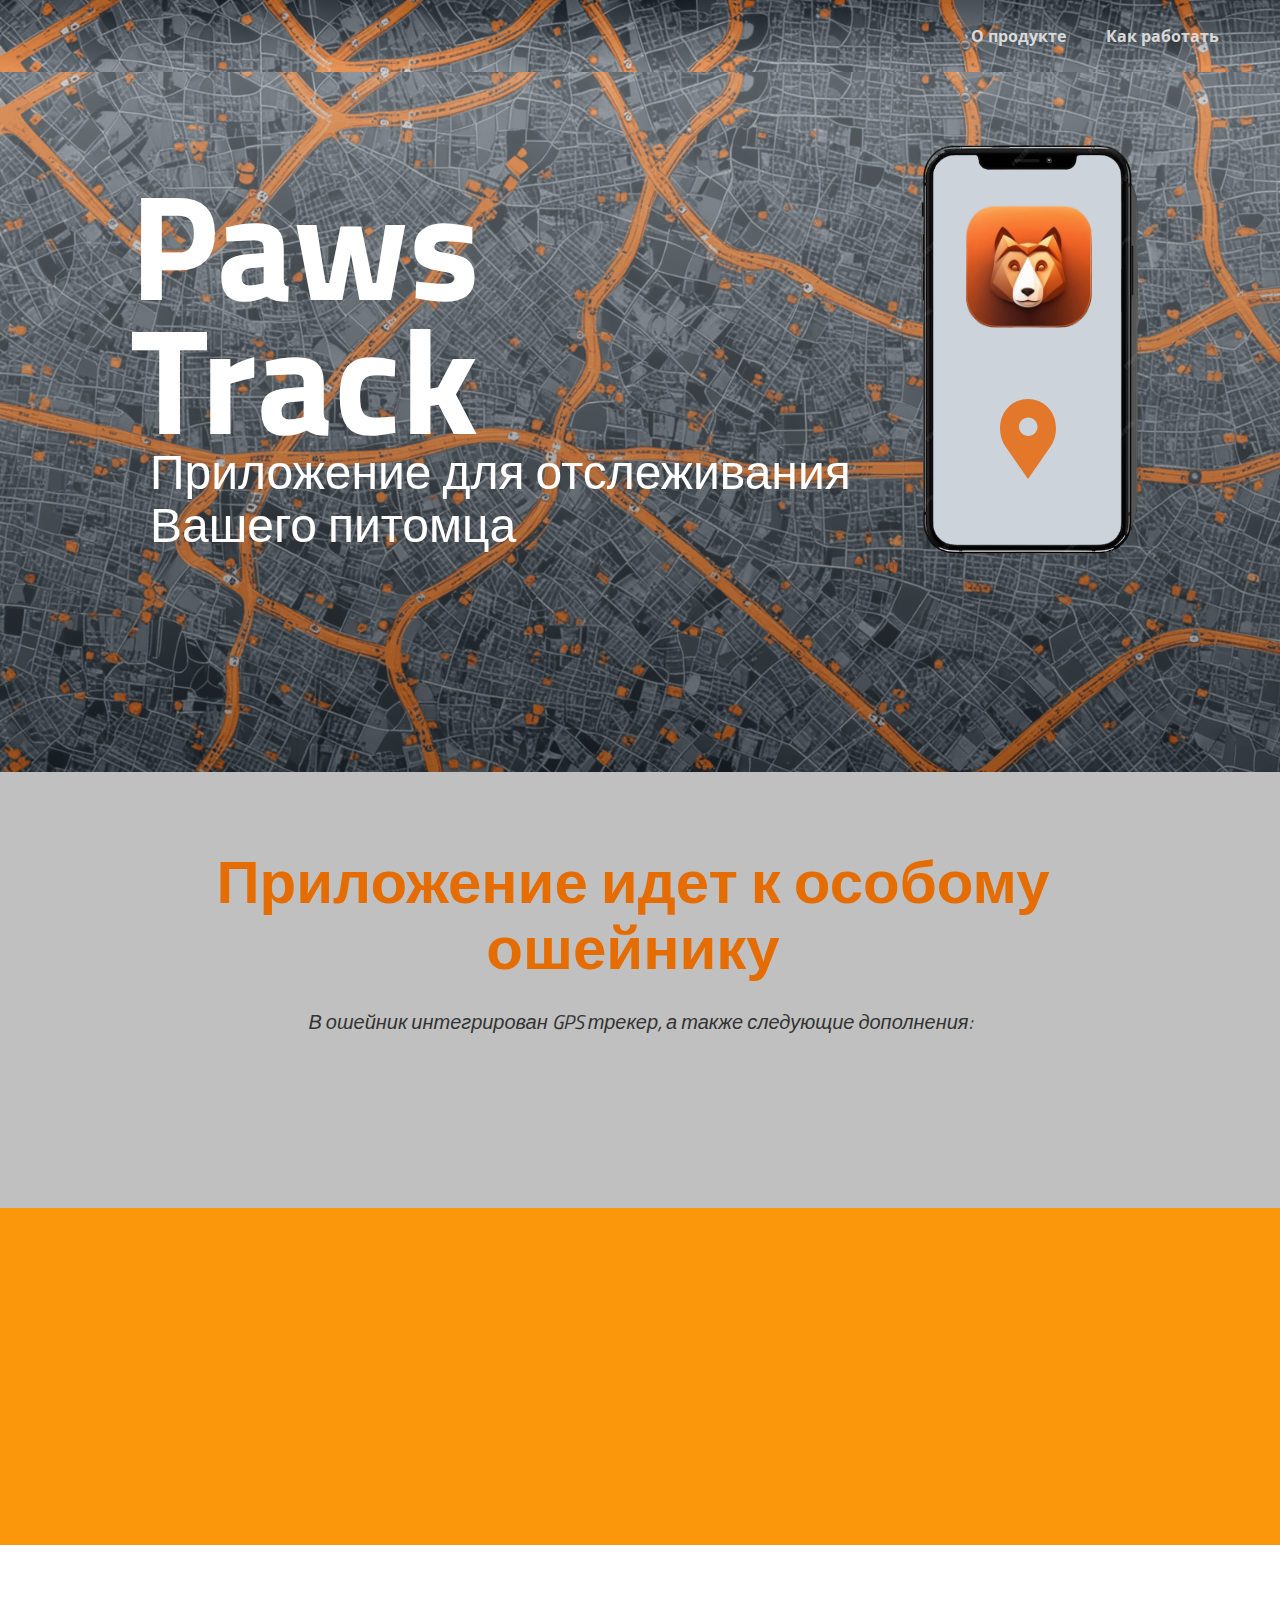
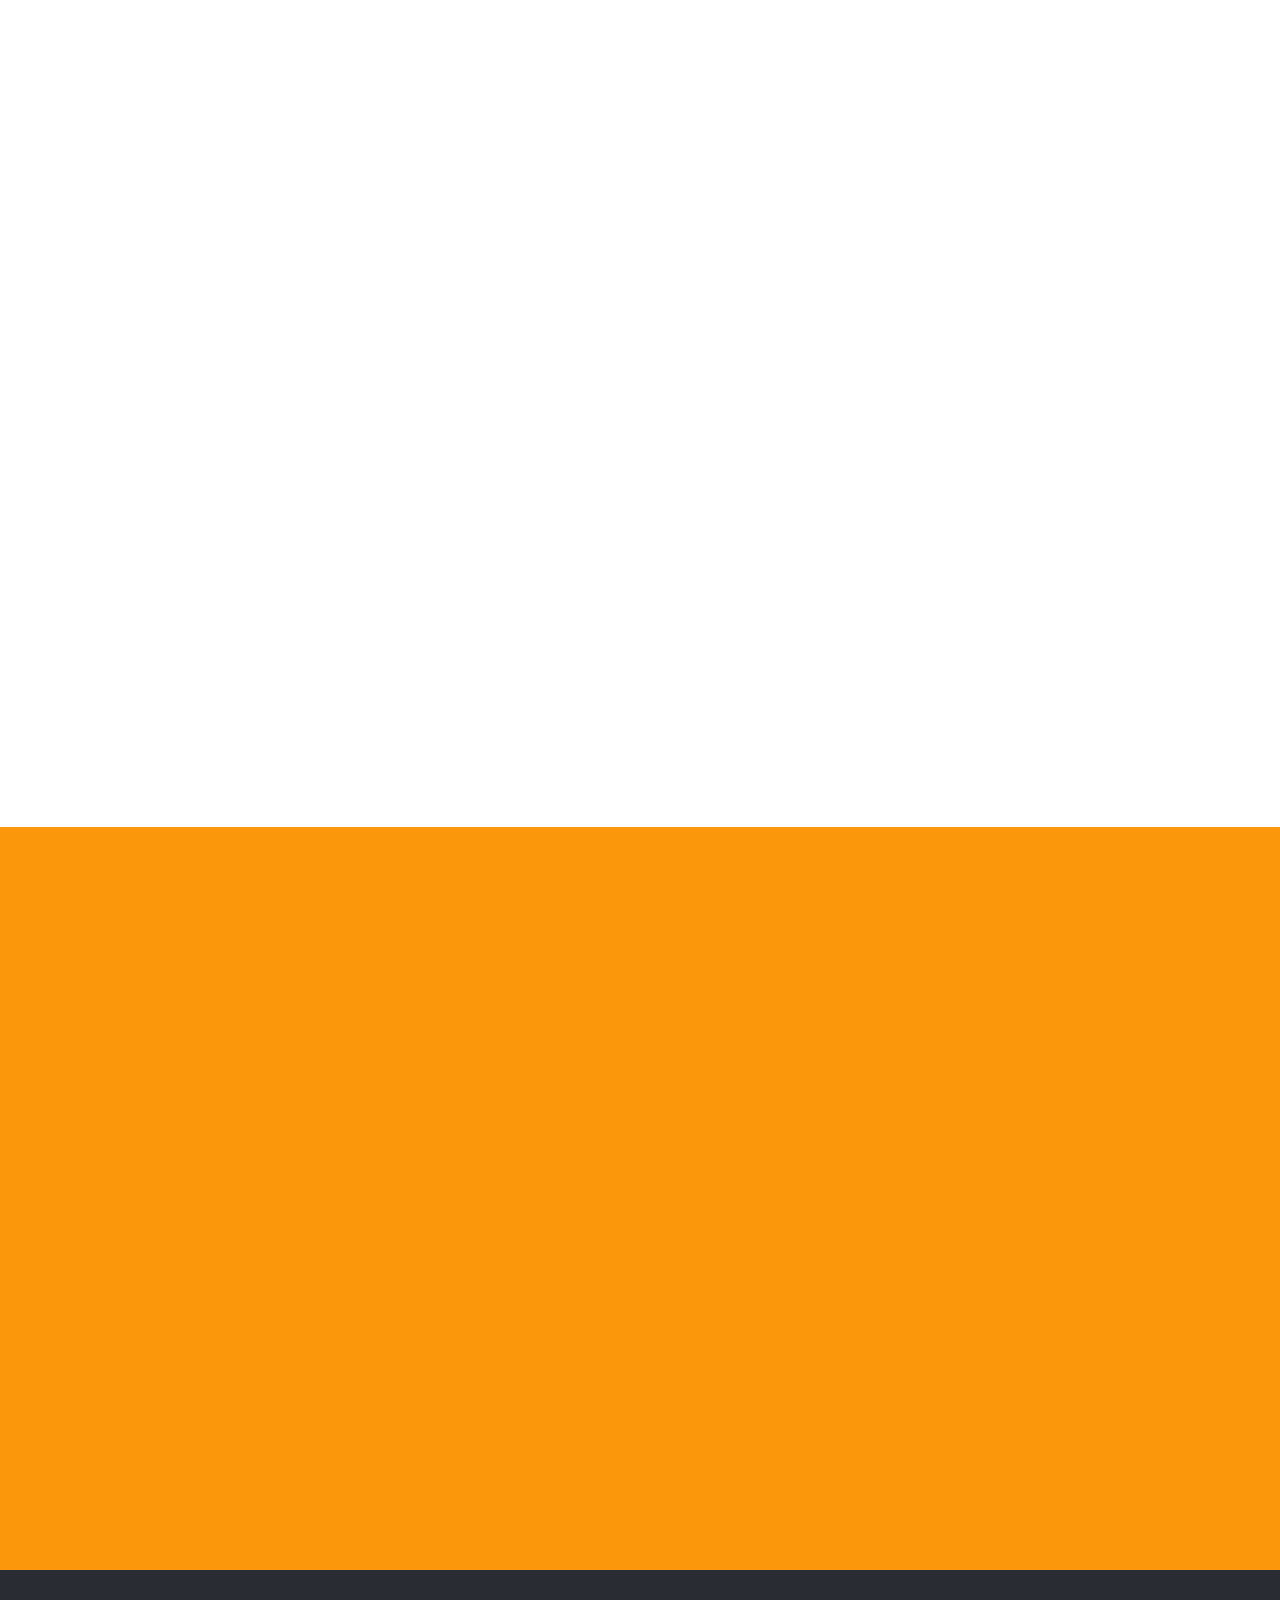
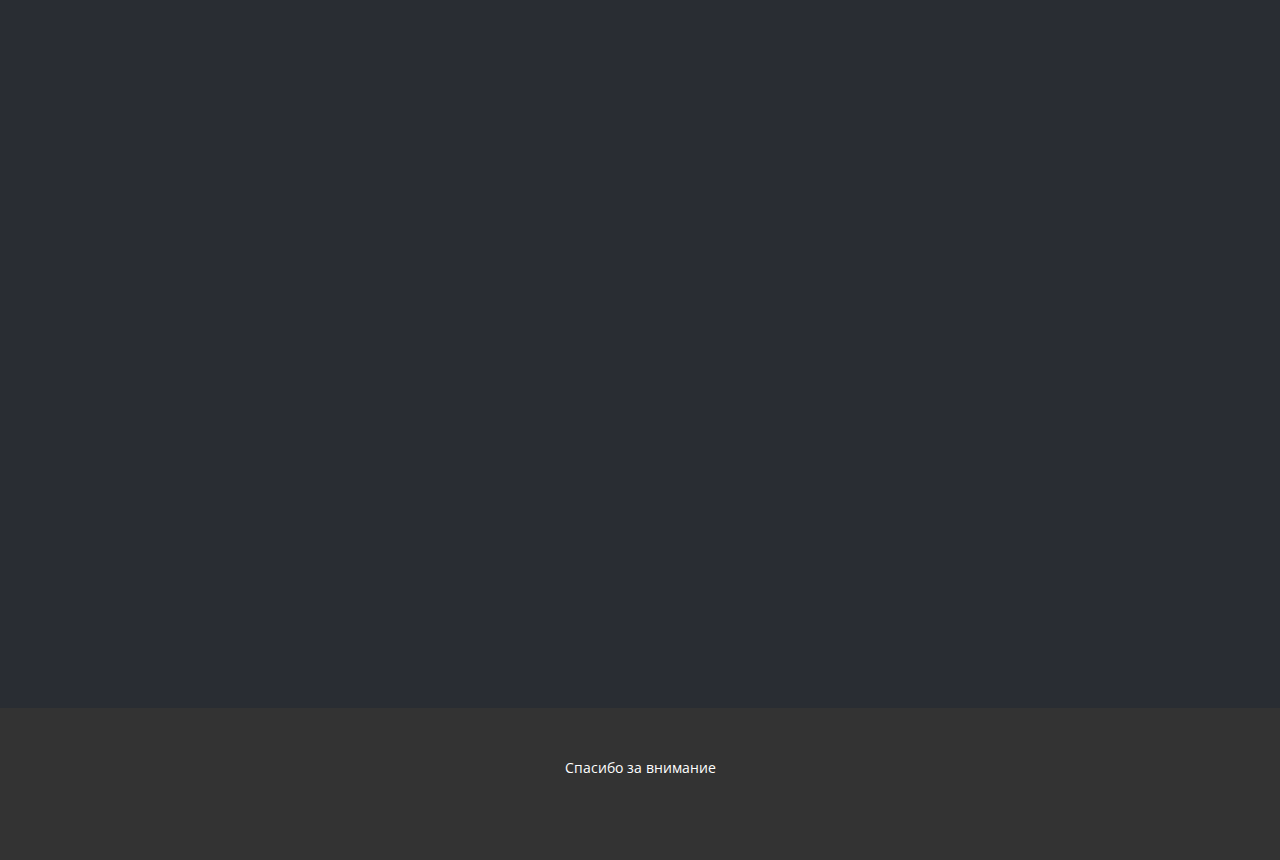
==== index.html @ 492f6e5f "Add files via upload" ====
<!DOCTYPE html>
<html style="font-size: 16px;" lang="ru"><head>
    <meta name="viewport" content="width=device-width, initial-scale=1.0">
    <meta charset="utf-8">
    <meta name="keywords" content="P​aws, Track, Приложение для отслеживания Вашего питомца, ​К приложению идет особый ошейник​, Наш ошейникподойдет&nbsp;если Вы">
    <meta name="description" content="">
    <title>О нас</title>
    <link rel="stylesheet" href="nicepage.css" media="screen">
<link rel="stylesheet" href="О-нас.css" media="screen">
    <script class="u-script" type="text/javascript" src="jquery-1.9.1.min.js" defer=""></script>
    <script class="u-script" type="text/javascript" src="nicepage.js" defer=""></script>
    <meta name="generator" content="Nicepage 6.8.8, nicepage.com">
    <link id="u-theme-google-font" rel="stylesheet" href="https://fonts.googleapis.com/css?family=Roboto:100,100i,300,300i,400,400i,500,500i,700,700i,900,900i|Open+Sans:300,300i,400,400i,500,500i,600,600i,700,700i,800,800i">
    <link id="u-page-google-font" rel="stylesheet" href="https://fonts.googleapis.com/css?family=Titillium+Web:200,200i,300,300i,400,400i,600,600i,700,700i,900|Montserrat:100,100i,200,200i,300,300i,400,400i,500,500i,600,600i,700,700i,800,800i,900,900i">
    
    
    
    
    
    
    
    <script type="application/ld+json">{
		"@context": "http://schema.org",
		"@type": "Organization",
		"name": ""
}</script>
    <meta name="theme-color" content="#478ac9">
    <meta property="og:title" content="О нас">
    <meta property="og:type" content="website">
  <meta data-intl-tel-input-cdn-path="intlTelInput/"></head>
  <body data-home-page="https://website6237661.nicepage.io/О-нас.html?version=ee44446f-0ba3-8ee1-e7fe-0ee780667600" data-home-page-title="О нас" data-path-to-root="./" data-include-products="false" class="u-body u-xl-mode" data-lang="ru"><header class="u-clearfix u-header u-image u-shading u-header" id="sec-a9b2" data-image-width="1536" data-image-height="1536"><div class="u-clearfix u-sheet u-sheet-1">
        <nav class="u-menu u-menu-one-level u-offcanvas u-menu-1">
          <div class="menu-collapse" style="font-size: 1rem; letter-spacing: 0px; font-weight: 700;">
            <a class="u-button-style u-custom-border u-custom-border-color u-custom-borders u-custom-left-right-menu-spacing u-custom-text-active-color u-custom-text-color u-custom-text-hover-color u-custom-top-bottom-menu-spacing u-nav-link" href="#">
              <svg class="u-svg-link" viewBox="0 0 24 24"><use xlink:href="#svg-5002"></use></svg>
              <svg class="u-svg-content" version="1.1" id="svg-5002" viewBox="0 0 16 16" x="0px" y="0px" xmlns:xlink="http://www.w3.org/1999/xlink" xmlns="http://www.w3.org/2000/svg"><g><rect y="1" width="16" height="2"></rect><rect y="7" width="16" height="2"></rect><rect y="13" width="16" height="2"></rect>
</g></svg>
            </a>
          </div>
          <div class="u-custom-menu u-nav-container">
            <ul class="u-nav u-spacing-20 u-unstyled u-nav-1"><li class="u-nav-item"><a class="u-button-style u-nav-link u-text-active-white u-text-grey-15 u-text-hover-white" href="О-нас.html#carousel_4165" style="padding: 10px;">О продукте</a>
</li><li class="u-nav-item"><a class="u-button-style u-nav-link u-text-active-white u-text-grey-15 u-text-hover-white" href="О-нас.html#carousel_cb52" style="padding: 10px;">Как работать</a>
</li></ul>
          </div>
          <div class="u-custom-menu u-nav-container-collapse">
            <div class="u-black u-container-style u-inner-container-layout u-opacity u-opacity-95 u-sidenav">
              <div class="u-inner-container-layout u-sidenav-overflow">
                <div class="u-menu-close"></div>
                <ul class="u-align-center u-nav u-popupmenu-items u-unstyled u-nav-2"><li class="u-nav-item"><a class="u-button-style u-nav-link" href="О-нас.html#carousel_4165">О продукте</a>
</li><li class="u-nav-item"><a class="u-button-style u-nav-link" href="О-нас.html#carousel_cb52">Как работать</a>
</li></ul>
              </div>
            </div>
            <div class="u-black u-menu-overlay u-opacity u-opacity-70"></div>
          </div>
        </nav>
      </div></header>
    <section class="u-clearfix u-image u-lightbox u-shading u-section-1" id="sec-0188" data-image-width="1536" data-image-height="1536">
      <div class="u-container-style u-group u-shape-rectangle u-group-1">
        <div class="u-container-layout u-container-layout-1">
          <div class="u-palette-5-light-1 u-radius u-shape u-shape-round u-shape-1"></div>
          <img class="custom-expanded u-image u-image-contain u-image-default u-preserve-proportions u-image-1" src="images/6e72c54b-no-bg-HDcarve.photos.png" alt="" data-image-width="740" data-image-height="740">
          <img class="u-image u-image-contain u-image-default u-preserve-proportions u-image-2" src="images/830143ab-no-bg-HDcarve.photos.png" alt="" data-image-width="1024" data-image-height="1024"><span class="u-icon u-icon-rectangle u-opacity u-opacity-90 u-text-custom-color-2 u-icon-1" data-animation-name="customAnimationIn" data-animation-duration="1000"><svg class="u-svg-link" preserveAspectRatio="xMidYMin slice" viewBox="0 0 52 52" style=""><use xlink:href="#svg-e6ce"></use></svg><svg class="u-svg-content" viewBox="0 0 52 52" x="0px" y="0px" id="svg-e6ce" style="enable-background:new 0 0 52 52;"><path style="fill:currentColor;" d="M38.853,5.324L38.853,5.324c-7.098-7.098-18.607-7.098-25.706,0h0
	C6.751,11.72,6.031,23.763,11.459,31L26,52l14.541-21C45.969,23.763,45.249,11.72,38.853,5.324z M26.177,24c-3.314,0-6-2.686-6-6
	s2.686-6,6-6s6,2.686,6,6S29.491,24,26.177,24z"></path></svg></span>
        </div>
      </div>
      <h1 class="u-custom-font u-font-titillium-web u-text u-text-white u-text-1" data-animation-name="customAnimationIn" data-animation-duration="1000">P​aws</h1>
      <h1 class="u-custom-font u-font-titillium-web u-text u-text-white u-text-2" data-animation-name="customAnimationIn" data-animation-duration="1000">Track</h1>
      <h2 class="u-custom-font u-font-titillium-web u-text u-text-default u-text-white u-text-3" data-animation-name="customAnimationIn" data-animation-duration="1000">Приложение для отслеживания&nbsp;<br>Вашего питомца
      </h2>
    </section>
    <section class="u-align-center u-clearfix u-container-align-center u-custom-color-3 u-valign-top u-section-2" id="carousel_4165">
      <div class="u-container-style u-expanded-width u-grey-25 u-group u-shape-rectangle u-group-1">
        <div class="u-container-layout u-container-layout-1">
          <h2 class="u-align-center u-custom-font u-font-titillium-web u-text u-text-custom-color-5 u-text-1"> Приложение идет к особому ошейнику </h2>
          <p class="u-align-center u-custom-font u-font-titillium-web u-text u-text-grey-80 u-text-2">В ошейник интегрирован GPS трекер, а также следующие дополнения:</p>
          <div class="u-align-center u-expanded-width u-list u-list-1">
            <div class="u-repeater u-repeater-1">
              <div class="u-container-style u-hover-feature u-list-item u-radius-25 u-repeater-item u-shape-round u-video-cover u-white u-list-item-1" data-animation-name="customAnimationIn" data-animation-duration="1000">
                <div class="u-container-layout u-similar-container u-container-layout-2">
                  <lt-highlighter style="display: none; z-index: 1 !important;">
                    <lt-div spellcheck="false" class="lt-highlighter__wrapper" style="width: 300px; height: 86px; transform: none !important; transform-origin: 150px 43.2px !important; zoom: 1 !important; margin-top: -90px; margin-left: 0px;">
                      <lt-div class="lt-highlighter__scroll-element" style="top: 0px; left: 0px; width: 300px; height: 86px;"></lt-div>
                    </lt-div>
                  </lt-highlighter>
                  <div class="u-container-style u-custom-color-3 u-group u-preserve-proportions u-shape-circle u-group-2">
                    <div class="u-container-layout u-container-layout-3"></div>
                  </div><span class="u-border-2 u-border-palette-1-base u-file-icon u-icon u-icon-circle u-icon-1"><img src="images/5.png" alt=""></span>
                  <h4 class="u-align-center u-text u-text-custom-color-5 u-text-default u-text-3"> Световой индикатор</h4>
                  <p class="u-align-center u-text u-text-4">
                    <br>Позволит понять, что питомец потерялся
                  </p>
                </div>
              </div>
              <div class="u-align-center u-container-style u-hover-feature u-list-item u-radius-25 u-repeater-item u-shape-round u-video-cover u-white u-list-item-2" data-animation-name="customAnimationIn" data-animation-duration="1000">
                <div class="u-container-layout u-similar-container u-container-layout-4">
                  <div class="u-container-style u-custom-color-3 u-group u-preserve-proportions u-shape-circle u-group-3">
                    <div class="u-container-layout u-container-layout-5"></div>
                  </div><span class="u-border-2 u-border-palette-1-base u-file-icon u-icon u-icon-circle u-icon-2"><img src="images/5.png" alt=""></span>
                  <h4 class="u-align-center u-text u-text-custom-color-5 u-text-default u-text-5"> Светоотражающий материал</h4>
                  <p class="u-align-center u-text u-text-black u-text-6">Обезопасит питомца на дорогах</p>
                </div>
              </div>
              <div class="u-align-center u-container-style u-hover-feature u-list-item u-radius-25 u-repeater-item u-shape-round u-video-cover u-white u-list-item-3" data-animation-name="customAnimationIn" data-animation-duration="1000">
                <div class="u-container-layout u-similar-container u-container-layout-6">
                  <lt-highlighter style="display: none; z-index: 1 !important;">
                    <lt-div spellcheck="false" class="lt-highlighter__wrapper" style="width: 85px; height: 24px; transform: none !important; transform-origin: 42.3063px 12px !important; zoom: 1 !important; margin-top: 23px; margin-left: 108px;">
                      <lt-div class="lt-highlighter__scroll-element" style="top: 0px; left: 0px; width: 85px; height: 24px;"></lt-div>
                    </lt-div>
                  </lt-highlighter>
                  <div class="u-container-style u-custom-color-3 u-group u-preserve-proportions u-shape-circle u-group-4" data-href="#">
                    <div class="u-container-layout u-container-layout-7"></div>
                  </div><span class="u-border-2 u-border-palette-1-base u-file-icon u-icon u-icon-circle u-icon-3"><img src="images/5.png" alt=""></span>
                  <h4 class="u-align-center u-text u-text-custom-color-5 u-text-default u-text-7">QR код</h4>
                  <p class="u-align-center u-text u-text-8">
                    <br>С помощью которого Вы сможете связаться с хозяином питомца
                  </p>
                </div>
              </div>
            </div>
          </div>
        </div>
      </div>
      
      
      
    </section>
    <section class="u-align-center u-clearfix u-section-3" id="carousel_8c07">
      <div class="u-clearfix u-sheet u-sheet-1">
        <div class="u-expanded-width-md u-expanded-width-sm u-expanded-width-xs u-list u-list-1">
          <div class="u-repeater u-repeater-1">
            <div class="u-align-left u-container-style u-list-item u-repeater-item u-shape-rectangle u-list-item-1" data-animation-name="customAnimationIn" data-animation-duration="1250" data-animation-delay="1000">
              <div class="u-container-layout u-similar-container u-valign-bottom u-container-layout-1">
                <h3 class="u-custom-font u-font-montserrat u-text u-text-default u-text-palette-1-base u-text-1" data-animation-name="customAnimationIn" data-animation-duration="1500" data-animation-delay="500"> Владелец кошек</h3>
                <div class="u-container-style u-custom-color-3 u-group u-preserve-proportions u-radius u-shape-round u-group-1">
                  <div class="u-container-layout u-valign-middle u-container-layout-2">
                    <img class="u-image u-image-contain u-image-default u-preserve-proportions u-image-1" src="images/1fbe2e07-no-bg-previewcarve.photos.png" alt="" data-image-width="400" data-image-height="400">
                  </div>
                </div>
                <p class="u-text u-text-2" data-animation-name="customAnimationIn" data-animation-duration="1750" data-animation-delay="500" data-animation-direction="Left">Ошейник будет изготовлен из более мягких и эластичных материалов, чтобы Ваш любимец чувствовал себя комфортно </p>
              </div>
            </div>
            <div class="u-align-left u-container-style u-list-item u-repeater-item u-shape-rectangle u-list-item-2" data-animation-name="customAnimationIn" data-animation-duration="1250" data-animation-delay="0">
              <div class="u-container-layout u-similar-container u-valign-bottom u-container-layout-3">
                <h3 class="u-custom-font u-font-montserrat u-text u-text-default u-text-palette-1-base u-text-3" data-animation-name="customAnimationIn" data-animation-duration="1500" data-animation-delay="500"> Владелец собак</h3>
                <div class="u-container-style u-custom-color-3 u-group u-preserve-proportions u-radius u-shape-round u-group-2">
                  <div class="u-container-layout u-valign-middle u-container-layout-4">
                    <img class="u-image u-image-contain u-image-default u-preserve-proportions u-image-2" src="images/d11303f4-no-bg-previewcarve.photos.png" alt="" data-image-width="400" data-image-height="400">
                  </div>
                </div>
                <p class="u-text u-text-4" data-animation-name="customAnimationIn" data-animation-duration="1750" data-animation-delay="500" data-animation-direction="Left">Для собак мы будем использовать прочные и износостойкие материалы </p>
              </div>
            </div>
            <div class="u-align-left u-container-style u-list-item u-repeater-item u-shape-rectangle u-list-item-3" data-animation-name="customAnimationIn" data-animation-duration="1250">
              <div class="u-container-layout u-similar-container u-valign-bottom u-container-layout-5">
                <h3 class="u-custom-font u-font-montserrat u-text u-text-default u-text-palette-1-base u-text-5" data-animation-name="customAnimationIn" data-animation-duration="1500" data-animation-delay="500">Просто беспокоитесь о своем питомце</h3>
                <div class="u-container-style u-custom-color-3 u-group u-preserve-proportions u-radius u-shape-round u-group-3">
                  <div class="u-container-layout u-valign-middle u-container-layout-6">
                    <img class="u-image u-image-contain u-image-default u-preserve-proportions u-image-3" src="images/0d3eafdf-no-bg-previewcarve.photos.png" alt="" data-image-width="400" data-image-height="400">
                  </div>
                </div>
                <p class="u-text u-text-6" data-animation-name="customAnimationIn" data-animation-duration="1750" data-animation-direction="Left" data-animation-delay="500">Мы планируем также изготовить ошейники для других видов животных, подобрав к каждому подходящие материалы<br>
                </p>
              </div>
            </div>
          </div>
        </div>
        <h2 class="u-align-left u-custom-font u-font-montserrat u-text u-text-default u-text-palette-5-dark-1 u-text-7" data-animation-name="customAnimationIn" data-animation-duration="1000">Наш ошейник<br>подойдет&nbsp;<br>если Вы
        </h2>
      </div>
    </section>
    <section class="u-clearfix u-custom-color-3 u-section-4" id="carousel_9309">
      <div class="u-clearfix u-sheet u-sheet-1">
        <div class="data-layout-selected u-clearfix u-expanded-width u-layout-wrap u-layout-wrap-1">
          <div class="u-layout">
            <div class="u-layout-row">
              <div class="u-container-style u-layout-cell u-size-26 u-layout-cell-1" data-animation-name="customAnimationIn" data-animation-duration="1000">
                <div class="u-container-layout u-container-layout-1">
                  <h3 class="u-custom-font u-font-montserrat u-text u-text-default u-text-1">Мы опросили 10000 владельцев домашних животных, чтобы выяснить, насколько актуален наш продукт</h3>
                </div>
              </div>
              <div class="u-container-style u-layout-cell u-size-34 u-layout-cell-2">
                <div class="u-container-layout u-container-layout-2">
                  <div class="u-expanded-width u-list u-list-1">
                    <div class="u-repeater u-repeater-1">
                      <div class="u-align-center u-container-style u-grey-75 u-list-item u-repeater-item u-list-item-1" data-animation-name="customAnimationIn" data-animation-duration="1000">
                        <div class="u-container-layout u-similar-container u-container-layout-3">
                          <h3 class="u-custom-font u-font-montserrat u-text u-text-custom-color-5 u-text-2" data-animation-name="counter" data-animation-event="scroll" data-animation-duration="3000">10k</h3>
                          <lt-highlighter style="display: none; z-index: 1 !important;">
                            <lt-div spellcheck="false" class="lt-highlighter__wrapper" style="width: 268px; height: 22px; transform: none !important; transform-origin: 134px 10.8px !important; zoom: 1 !important; margin-top: 19px;">
                              <lt-div class="lt-highlighter__scroll-element" style="top: 0px; left: 0px; width: 268px; height: 22px;"></lt-div>
                            </lt-div>
                          </lt-highlighter>
                          <h6 class="u-custom-font u-font-montserrat u-text u-text-3">Опрошенных </h6>
                        </div>
                      </div>
                      <div class="u-align-center u-container-style u-grey-75 u-list-item u-repeater-item u-list-item-2" data-animation-name="customAnimationIn" data-animation-duration="1000">
                        <div class="u-container-layout u-similar-container u-container-layout-4">
                          <lt-highlighter style="display: none; z-index: 1 !important;">
                            <lt-div spellcheck="false" class="lt-highlighter__wrapper" style="width: 268px; height: 86px; transform: none !important; transform-origin: 134px 43.2px !important; zoom: 1 !important; margin-top: 18px; margin-left: 10px;">
                              <lt-div class="lt-highlighter__scroll-element" style="top: 0px; left: 0px; width: 268px; height: 87px;"></lt-div>
                            </lt-div>
                          </lt-highlighter>
                          <h3 class="u-custom-font u-font-montserrat u-text u-text-custom-color-5 u-text-4" data-animation-name="counter" data-animation-event="scroll" data-animation-duration="3000">60%</h3>
                          <h6 class="u-custom-font u-font-montserrat u-text u-text-5">Терявших питомцев</h6>
                        </div>
                      </div>
                      <div class="u-align-center u-container-style u-grey-75 u-list-item u-repeater-item u-list-item-3" data-animation-name="customAnimationIn" data-animation-duration="1000">
                        <div class="u-container-layout u-similar-container u-container-layout-5">
                          <h3 class="u-custom-font u-font-montserrat u-text u-text-custom-color-5 u-text-6" data-animation-name="counter" data-animation-event="scroll" data-animation-duration="3000">9k</h3>
                          <lt-highlighter style="display: none; z-index: 1 !important;">
                            <lt-div spellcheck="false" class="lt-highlighter__wrapper" style="width: 268px; height: 22px; transform: none !important; transform-origin: 134px 10.8px !important; zoom: 1 !important; margin-top: 19px;">
                              <lt-div class="lt-highlighter__scroll-element" style="top: 0px; left: 0px; width: 268px; height: 22px;">
                                <canvas class="lt-highlighter__canvas" width="117" height="22" style="display: none; top: 0px; left: 130px;"></canvas>
                              </lt-div>
                            </lt-div>
                          </lt-highlighter>
                          <h6 class="u-custom-font u-font-montserrat u-text u-text-7">Владельцев питомцев</h6>
                        </div>
                      </div>
                      <div class="u-align-center u-container-style u-grey-75 u-list-item u-repeater-item u-list-item-4" data-animation-name="customAnimationIn" data-animation-duration="1000">
                        <div class="u-container-layout u-similar-container u-container-layout-6">
                          <h3 class="u-custom-font u-font-montserrat u-text u-text-custom-color-5 u-text-8" data-animation-name="counter" data-animation-event="scroll" data-animation-duration="3000"> 100%</h3>
                          <lt-highlighter style="display: none; z-index: 1 !important;">
                            <lt-div spellcheck="false" class="lt-highlighter__wrapper" style="width: 268px; height: 43px; transform: none !important; transform-origin: 134px 21.6px !important; zoom: 1 !important; margin-top: 19px;">
                              <lt-div class="lt-highlighter__scroll-element" style="top: 0px; left: 0px; width: 268px; height: 43px;"></lt-div>
                            </lt-div>
                          </lt-highlighter>
                          <h6 class="u-custom-font u-font-montserrat u-text u-text-9">Желающих приобрести продукт </h6>
                        </div>
                      </div>
                    </div>
                  </div>
                </div>
              </div>
            </div>
          </div>
        </div>
      </div>
    </section>
    <section class="u-clearfix u-container-align-center u-palette-5-dark-3 u-section-5" id="carousel_cb52">
      <div class="u-clearfix u-sheet u-valign-middle u-sheet-1">
        <div class="data-layout-selected u-clearfix u-expanded-width u-layout-wrap u-layout-wrap-1">
          <div class="u-layout">
            <div class="u-layout-row">
              <div class="u-container-style u-layout-cell u-right-cell u-size-34-lg u-size-34-xl u-size-60-md u-size-60-sm u-size-60-xs u-layout-cell-1" data-animation-name="customAnimationIn" data-animation-duration="1500" data-animation-delay="500">
                <div class="u-container-layout u-valign-middle-lg u-valign-middle-md u-valign-middle-sm u-valign-middle-xs u-container-layout-1">
                  <div class="u-shape u-shape-svg u-text-palette-5-dark-2 u-shape-1" data-animation-name="customAnimationIn" data-animation-duration="1500" data-animation-delay="500">
                    <svg class="u-svg-link" preserveAspectRatio="none" viewBox="0 0 160 160" style=""><use xlink:href="#svg-6487"></use></svg>
                    <svg class="u-svg-content" viewBox="0 0 160 160" x="0px" y="0px" id="svg-6487" style="enable-background:new 0 0 160 160;"><path d="M80,30c27.6,0,50,22.4,50,50s-22.4,50-50,50s-50-22.4-50-50S52.4,30,80,30 M80,0C35.8,0,0,35.8,0,80s35.8,80,80,80
	s80-35.8,80-80S124.2,0,80,0L80,0z"></path></svg>
                  </div>
                  <div class="u-hover-feature u-image u-image-circle u-image-1" data-image-width="1024" data-image-height="1024" data-animation-name="customAnimationIn" data-animation-duration="1500" data-animation-delay="250"></div>
                  <div class="u-palette-3-base u-preserve-proportions u-shape u-shape-circle u-shape-2" data-animation-name="customAnimationIn" data-animation-duration="1500" data-animation-delay="500"></div>
                </div>
              </div>
              <div class="u-container-style u-layout-cell u-left-cell u-radius-32 u-shape-round u-size-26-lg u-size-26-xl u-size-60-md u-size-60-sm u-size-60-xs u-white u-layout-cell-2" data-animation-name="customAnimationIn" data-animation-duration="1000" data-animation-delay="0">
                <div class="u-container-layout u-container-layout-2">
                  <h2 class="u-align-center u-custom-font u-font-titillium-web u-text u-text-custom-color-2 u-text-1">Как ра​ботать с нашим продуктом</h2>
                  <lt-highlighter style="display: none; z-index: 1 !important;">
                    <lt-div spellcheck="false" class="lt-highlighter__wrapper" style="width: 444px; height: 230px; transform: none !important; transform-origin: 222px 115.2px !important; zoom: 1 !important; margin-top: 45px; margin-left: 50px;">
                      <lt-div class="lt-highlighter__scroll-element" style="top: 0px; left: 0px; width: 444px; height: 230px;"></lt-div>
                    </lt-div>
                  </lt-highlighter>
                  <ol class="u-align-left u-custom-font u-font-titillium-web u-text u-text-grey-75 u-text-2">
                    <li>Наденьте ошейник на Вашего питомца</li>
                    <li>Скачайте приложение и подключитесь к ошейнику</li>
                    <li>Отслеживайте местоположение питомца в приложении</li>
                  </ol>
                </div>
              </div>
            </div>
          </div>
        </div>
      </div>
      
    </section>
    
    
    
    <footer class="u-align-center u-clearfix u-footer u-grey-80 u-footer" id="sec-b7db"><div class="u-clearfix u-sheet u-sheet-1">
        <p class="u-small-text u-text u-text-variant u-text-1">Спасибо за внимание</p>
      </div></footer>
    <section class="u-backlink u-clearfix u-grey-80">
      
    </section><span style="height: 64px; width: 64px; margin-left: 0px; margin-right: auto; margin-top: 0px; background-image: none; right: 20px; bottom: 20px; padding: 15px" class="u-back-to-top u-custom-color-3 u-icon u-icon-circle u-opacity u-opacity-85" data-href="#">
        <svg class="u-svg-link" preserveAspectRatio="xMidYMin slice" viewBox="0 0 551.13 551.13"><use xmlns:xlink="http://www.w3.org/1999/xlink" xlink:href="#svg-1d98"></use></svg>
        <svg class="u-svg-content" enable-background="new 0 0 551.13 551.13" viewBox="0 0 551.13 551.13" xmlns="http://www.w3.org/2000/svg" id="svg-1d98"><path d="m275.565 189.451 223.897 223.897h51.668l-275.565-275.565-275.565 275.565h51.668z"></path></svg>
    </span>
  
</body></html>
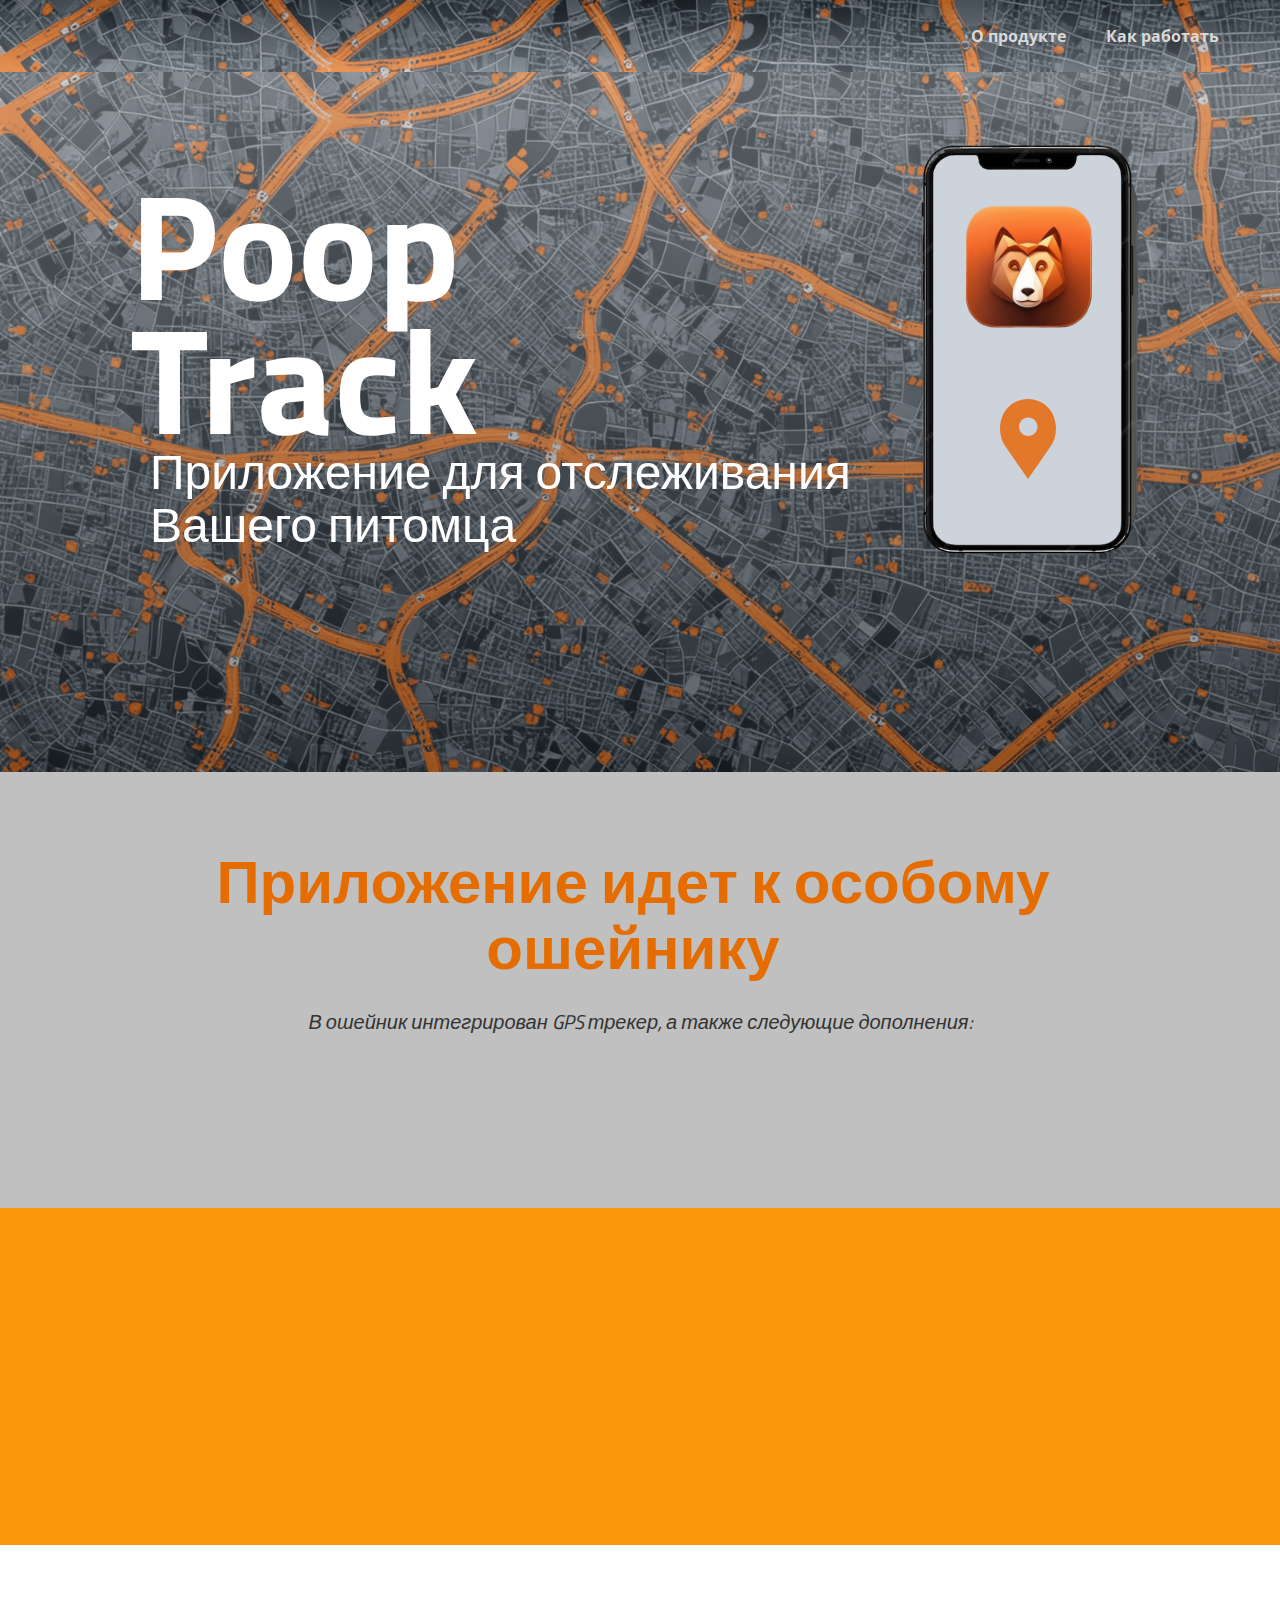
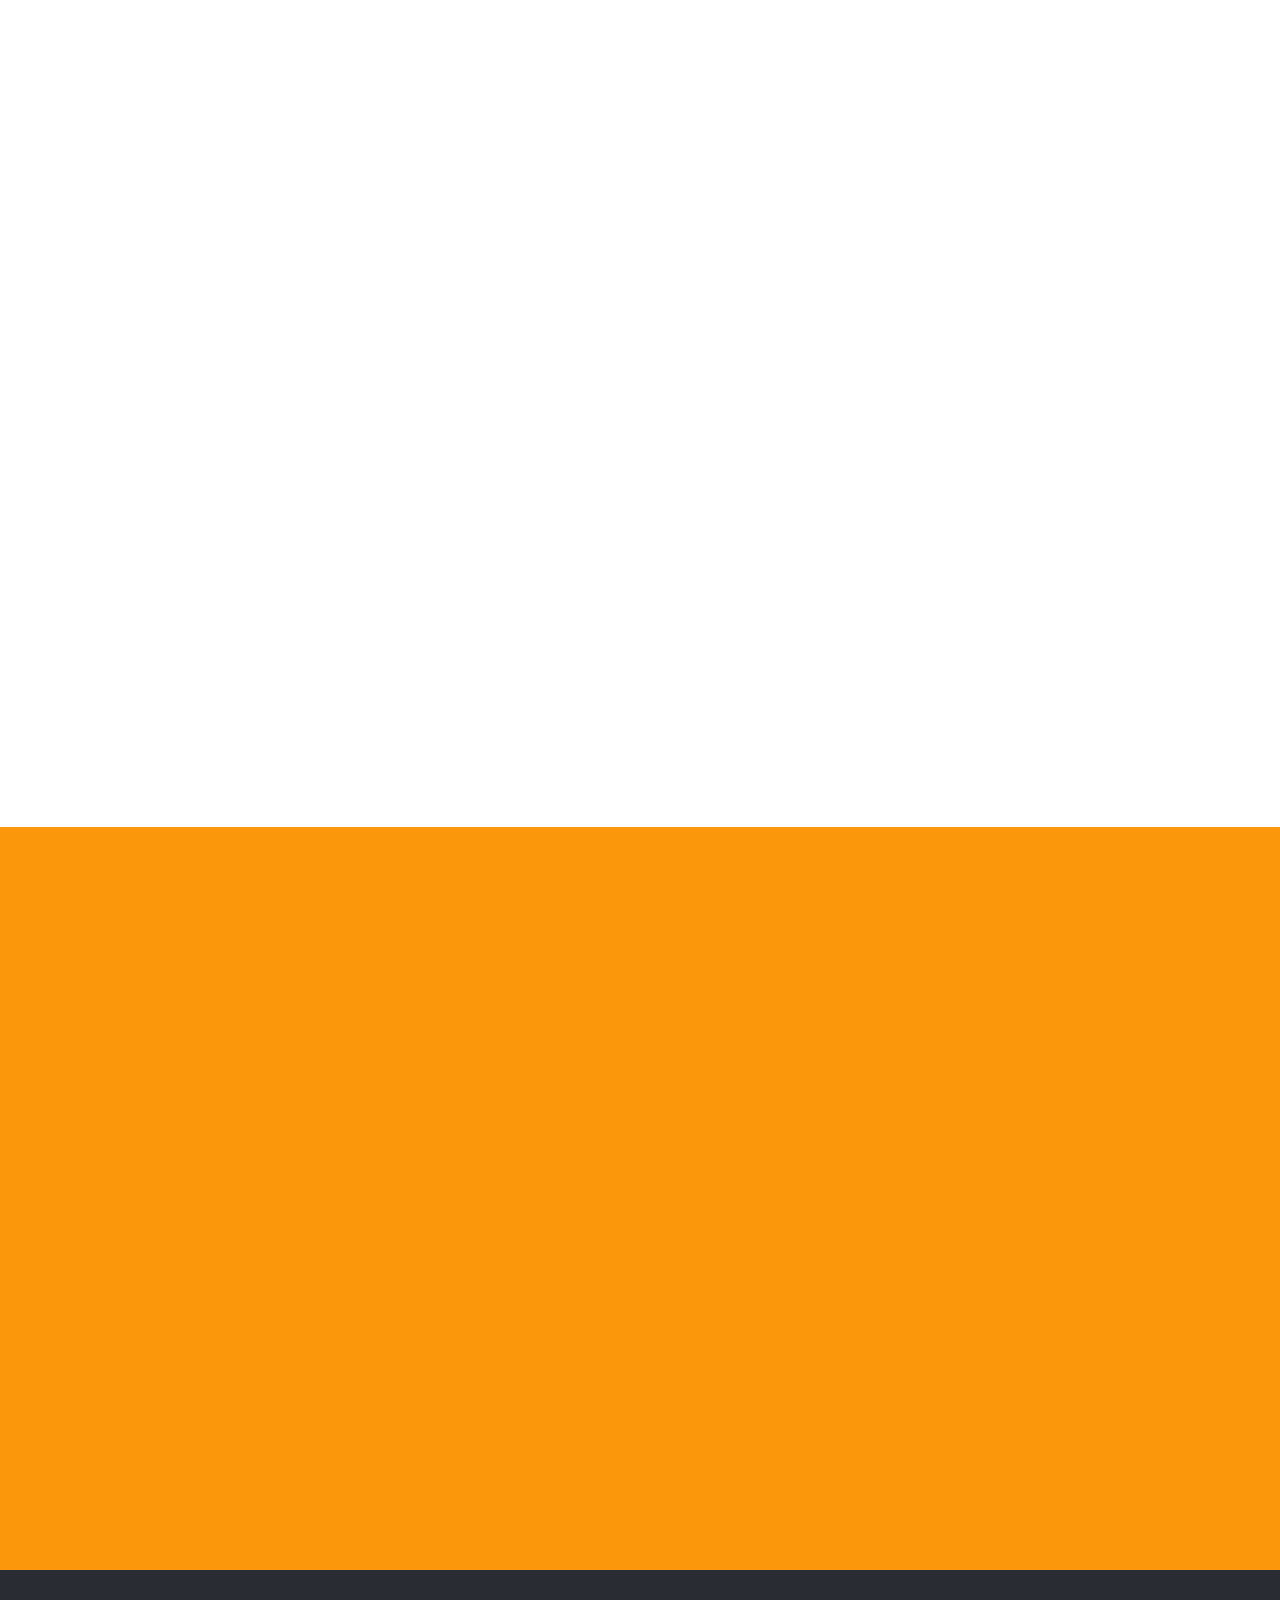
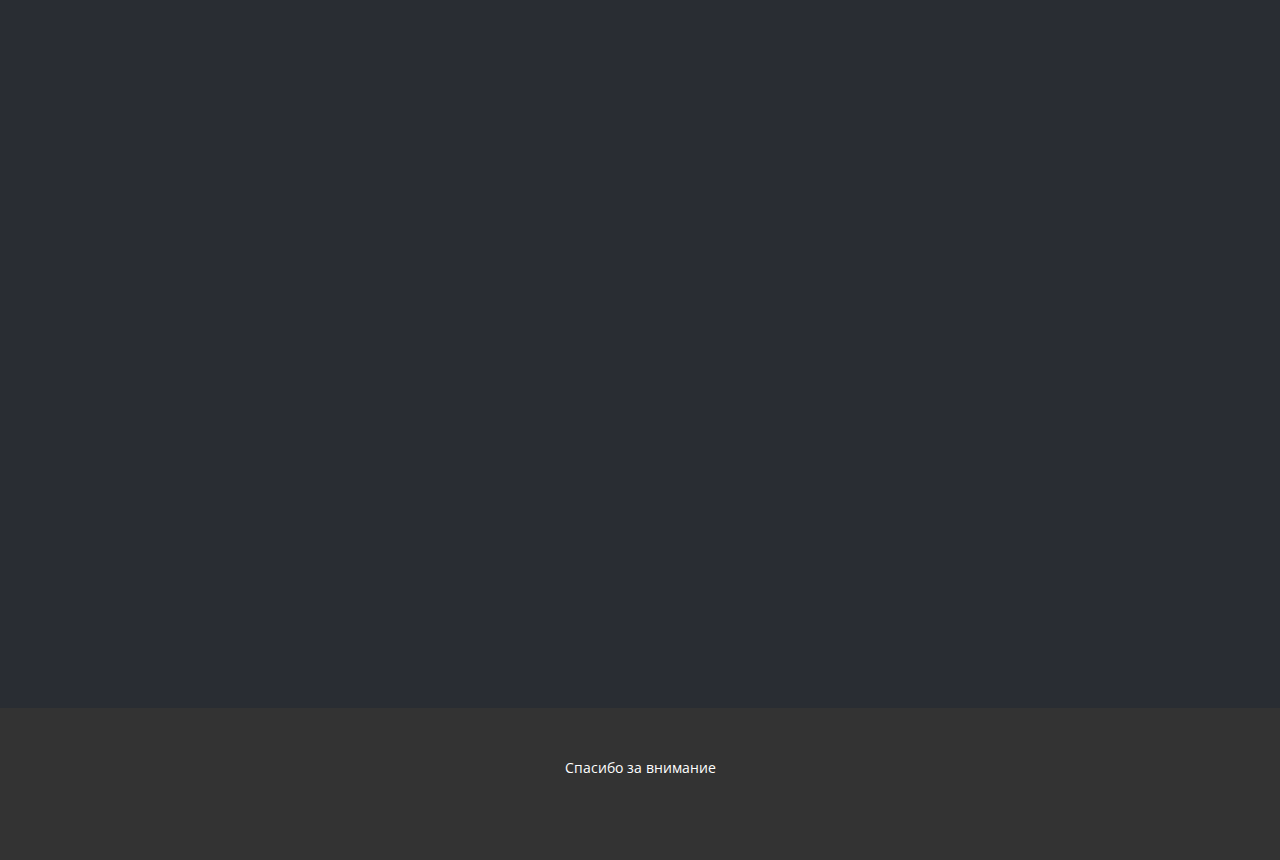
==== commit cb8b5fff: "Update index.html" ====
--- a/index.html
+++ b/index.html
@@ -2,7 +2,7 @@
 <html style="font-size: 16px;" lang="ru"><head>
     <meta name="viewport" content="width=device-width, initial-scale=1.0">
     <meta charset="utf-8">
-    <meta name="keywords" content="P​aws, Track, Приложение для отслеживания Вашего питомца, ​К приложению идет особый ошейник​, Наш ошейникподойдет&nbsp;если Вы">
+    <meta name="keywords" content="P​oop, Track, Приложение для отслеживания Вашего питомца, ​К приложению идет особый ошейник​, Наш ошейникподойдет&nbsp;если Вы">
     <meta name="description" content="">
     <title>О нас</title>
     <link rel="stylesheet" href="nicepage.css" media="screen">
@@ -65,7 +65,7 @@
 	s2.686-6,6-6s6,2.686,6,6S29.491,24,26.177,24z"></path></svg></span>
         </div>
       </div>
-      <h1 class="u-custom-font u-font-titillium-web u-text u-text-white u-text-1" data-animation-name="customAnimationIn" data-animation-duration="1000">P​aws</h1>
+      <h1 class="u-custom-font u-font-titillium-web u-text u-text-white u-text-1" data-animation-name="customAnimationIn" data-animation-duration="1000">P​oop</h1>
       <h1 class="u-custom-font u-font-titillium-web u-text u-text-white u-text-2" data-animation-name="customAnimationIn" data-animation-duration="1000">Track</h1>
       <h2 class="u-custom-font u-font-titillium-web u-text u-text-default u-text-white u-text-3" data-animation-name="customAnimationIn" data-animation-duration="1000">Приложение для отслеживания&nbsp;<br>Вашего питомца
       </h2>
@@ -289,4 +289,4 @@
         <svg class="u-svg-content" enable-background="new 0 0 551.13 551.13" viewBox="0 0 551.13 551.13" xmlns="http://www.w3.org/2000/svg" id="svg-1d98"><path d="m275.565 189.451 223.897 223.897h51.668l-275.565-275.565-275.565 275.565h51.668z"></path></svg>
     </span>
   
-</body></html>+</body></html>
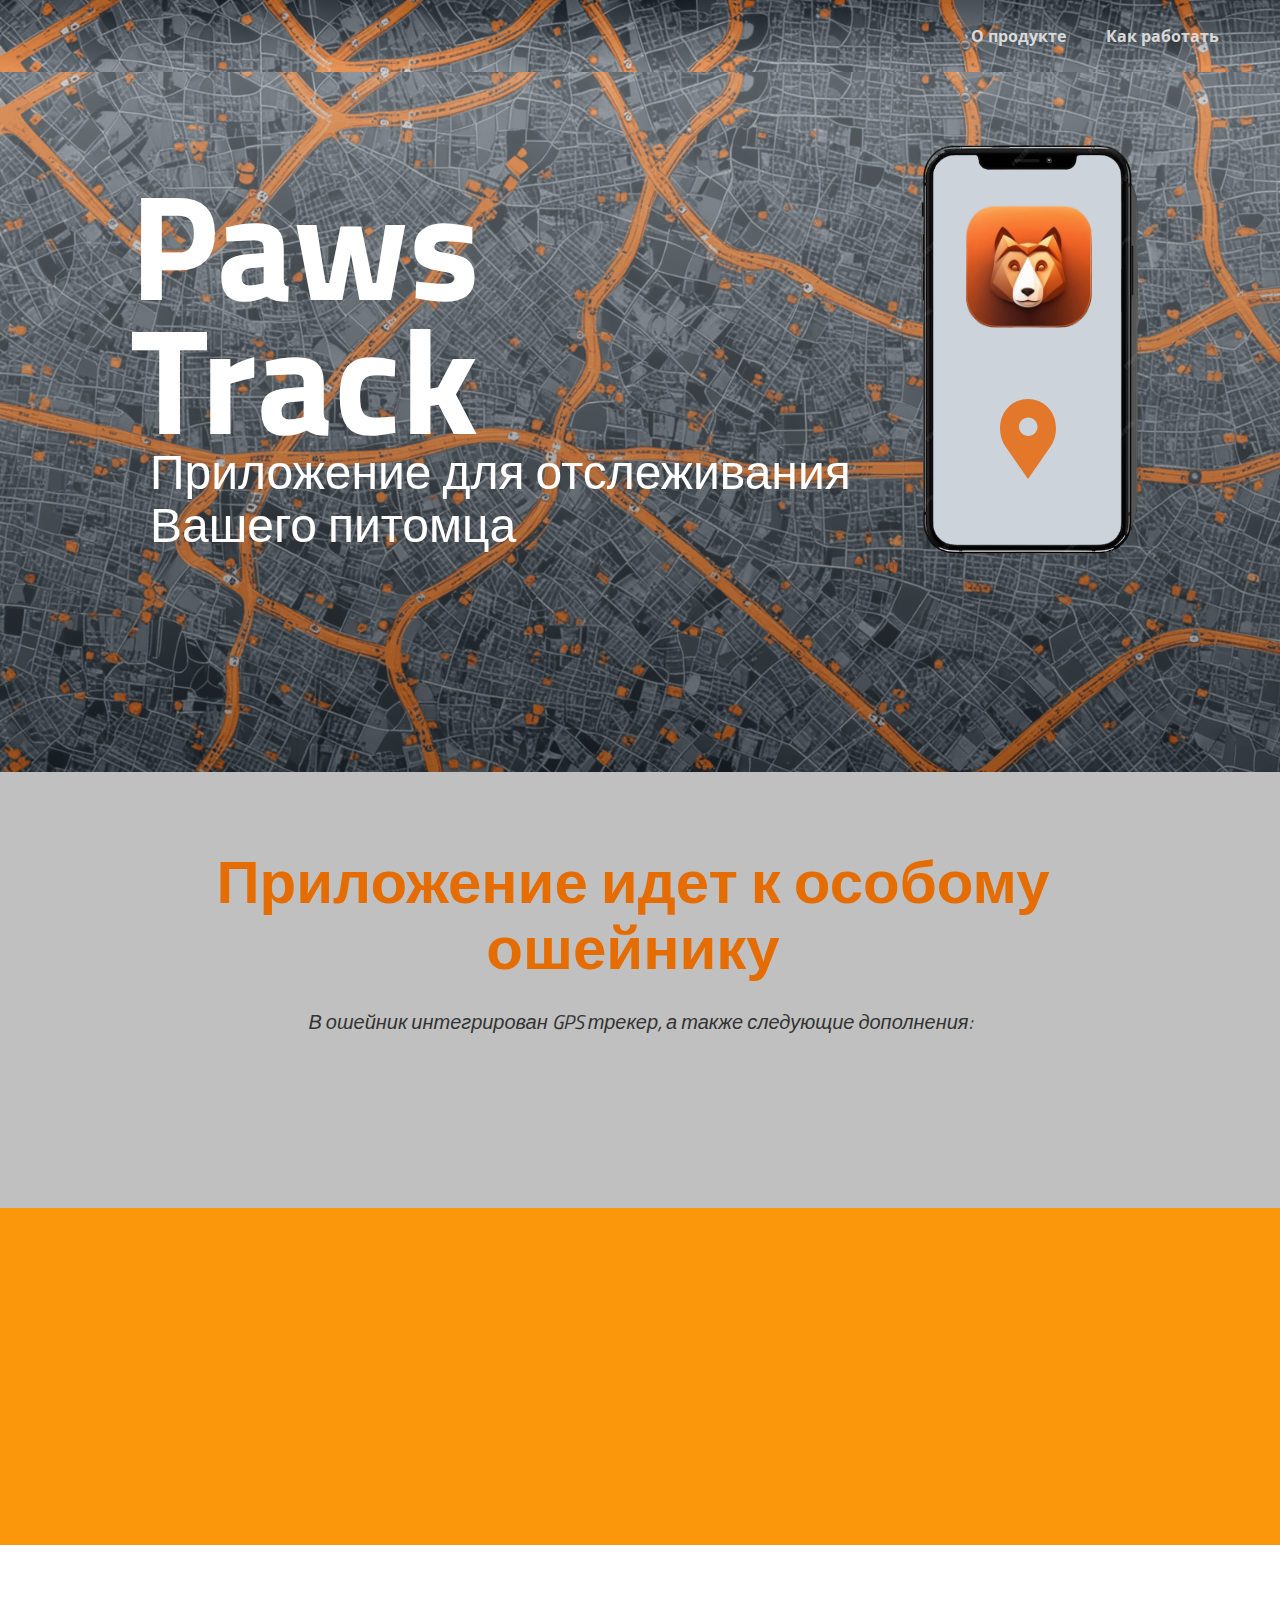
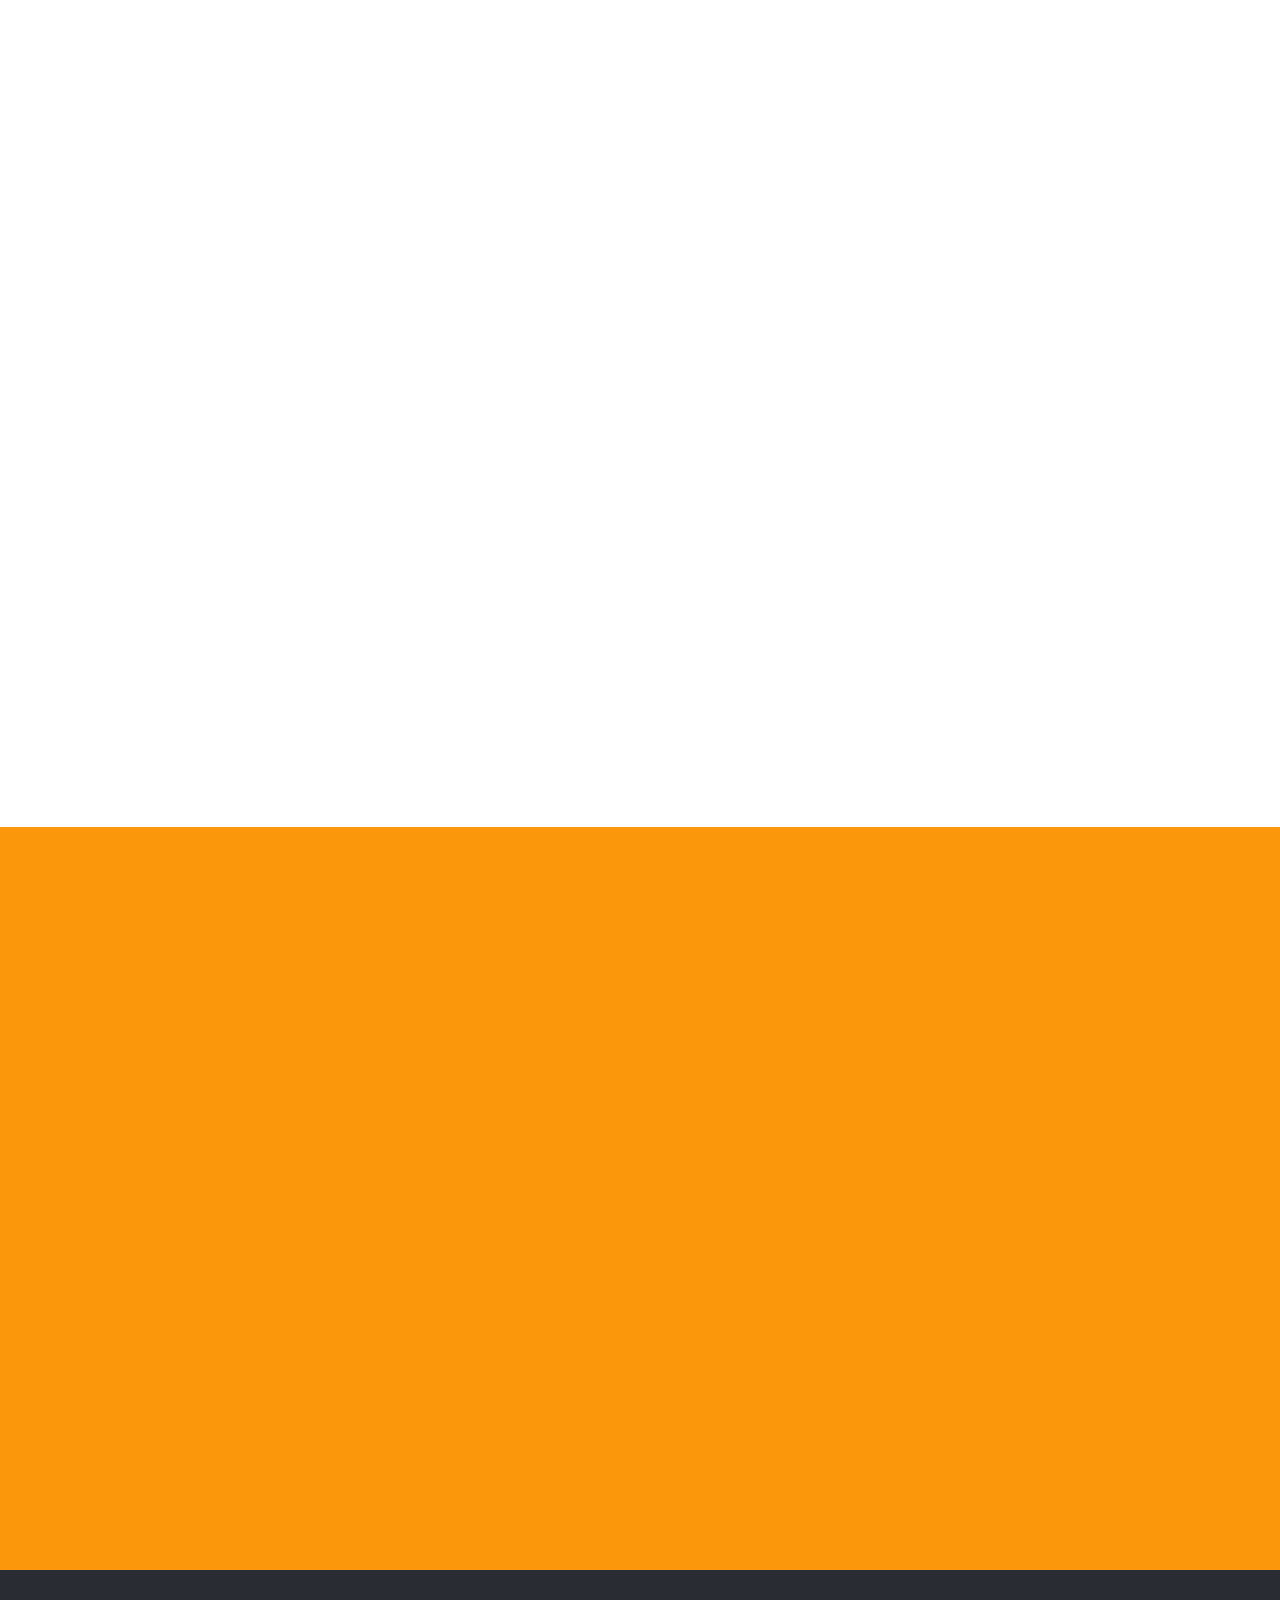
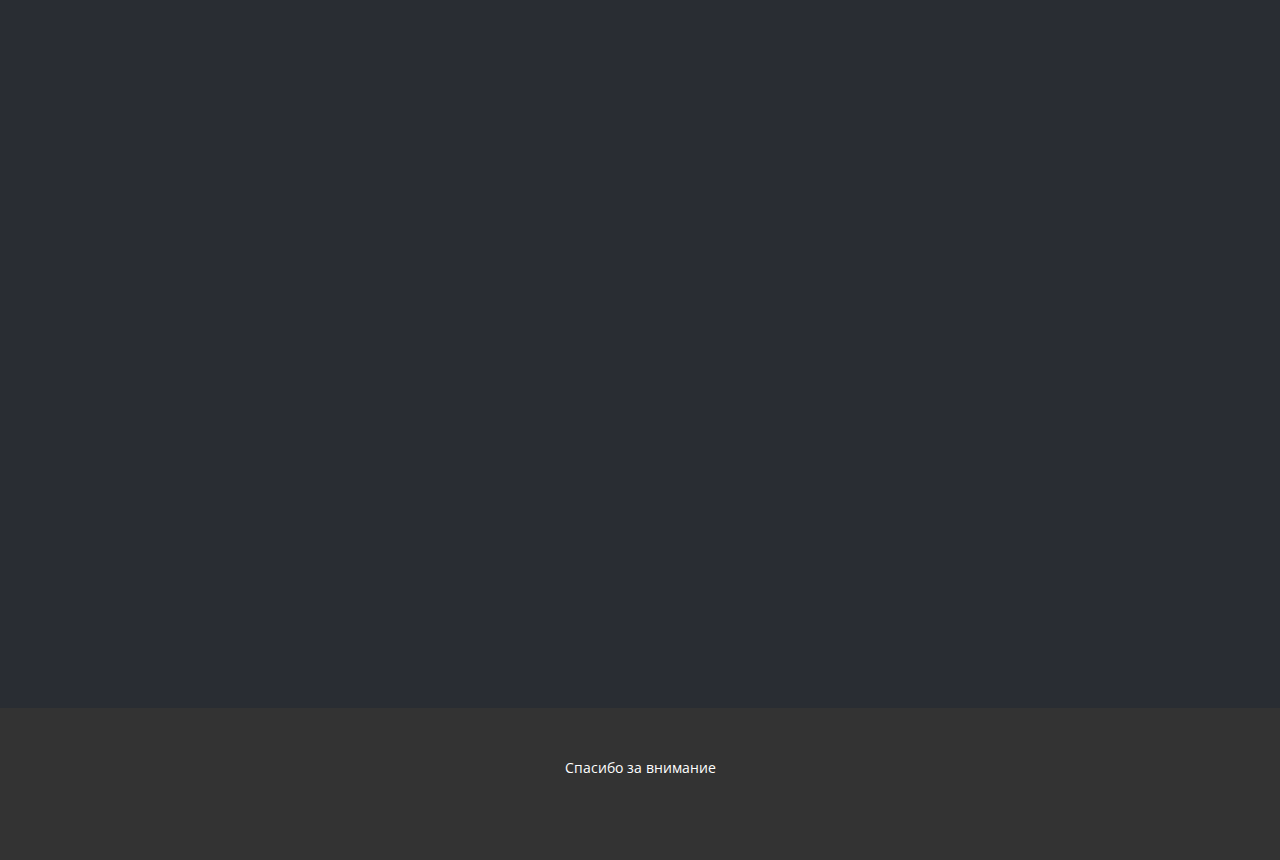
==== commit 5312b56b: "Update index.html" ====
--- a/index.html
+++ b/index.html
@@ -2,7 +2,7 @@
 <html style="font-size: 16px;" lang="ru"><head>
     <meta name="viewport" content="width=device-width, initial-scale=1.0">
     <meta charset="utf-8">
-    <meta name="keywords" content="P​oop, Track, Приложение для отслеживания Вашего питомца, ​К приложению идет особый ошейник​, Наш ошейникподойдет&nbsp;если Вы">
+    <meta name="keywords" content="P​aws, Track, Приложение для отслеживания Вашего питомца, ​К приложению идет особый ошейник​, Наш ошейникподойдет&nbsp;если Вы">
     <meta name="description" content="">
     <title>О нас</title>
     <link rel="stylesheet" href="nicepage.css" media="screen">
@@ -65,7 +65,7 @@
 	s2.686-6,6-6s6,2.686,6,6S29.491,24,26.177,24z"></path></svg></span>
         </div>
       </div>
-      <h1 class="u-custom-font u-font-titillium-web u-text u-text-white u-text-1" data-animation-name="customAnimationIn" data-animation-duration="1000">P​oop</h1>
+      <h1 class="u-custom-font u-font-titillium-web u-text u-text-white u-text-1" data-animation-name="customAnimationIn" data-animation-duration="1000">P​aws</h1>
       <h1 class="u-custom-font u-font-titillium-web u-text u-text-white u-text-2" data-animation-name="customAnimationIn" data-animation-duration="1000">Track</h1>
       <h2 class="u-custom-font u-font-titillium-web u-text u-text-default u-text-white u-text-3" data-animation-name="customAnimationIn" data-animation-duration="1000">Приложение для отслеживания&nbsp;<br>Вашего питомца
       </h2>
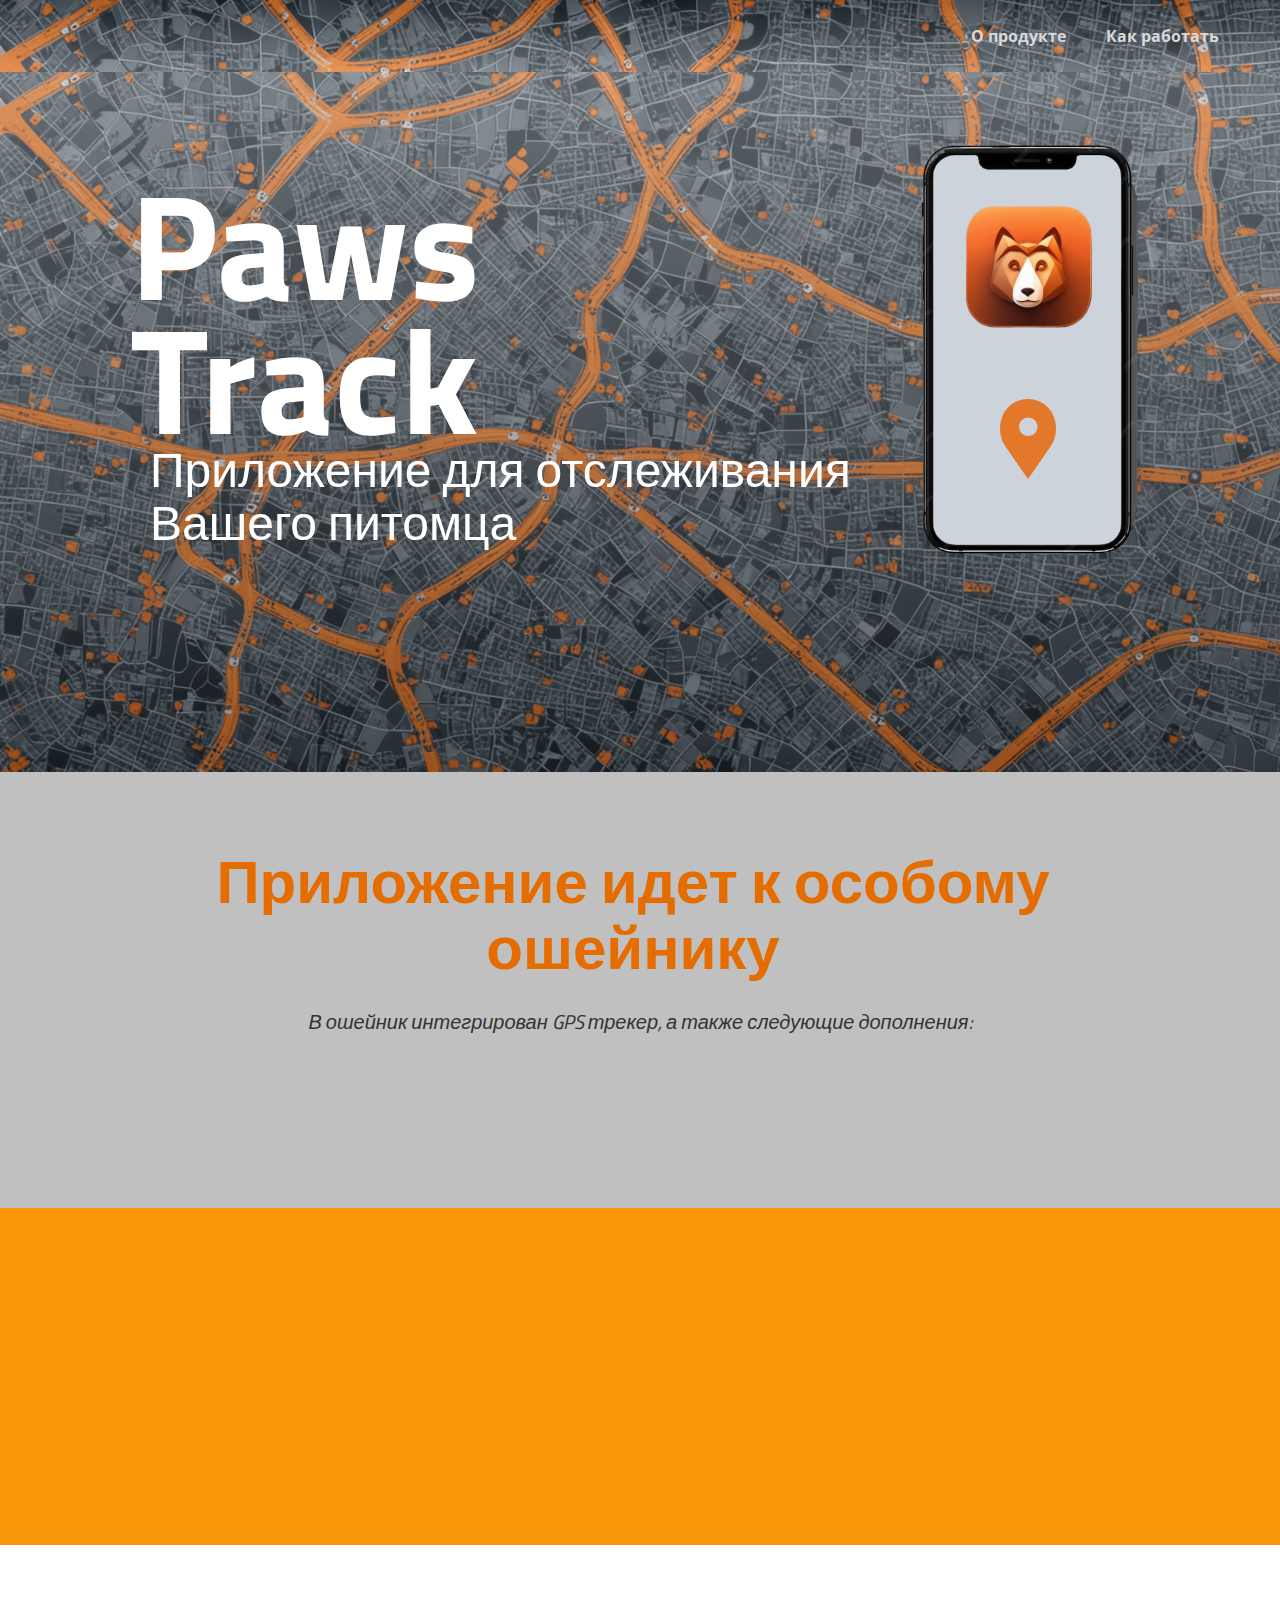
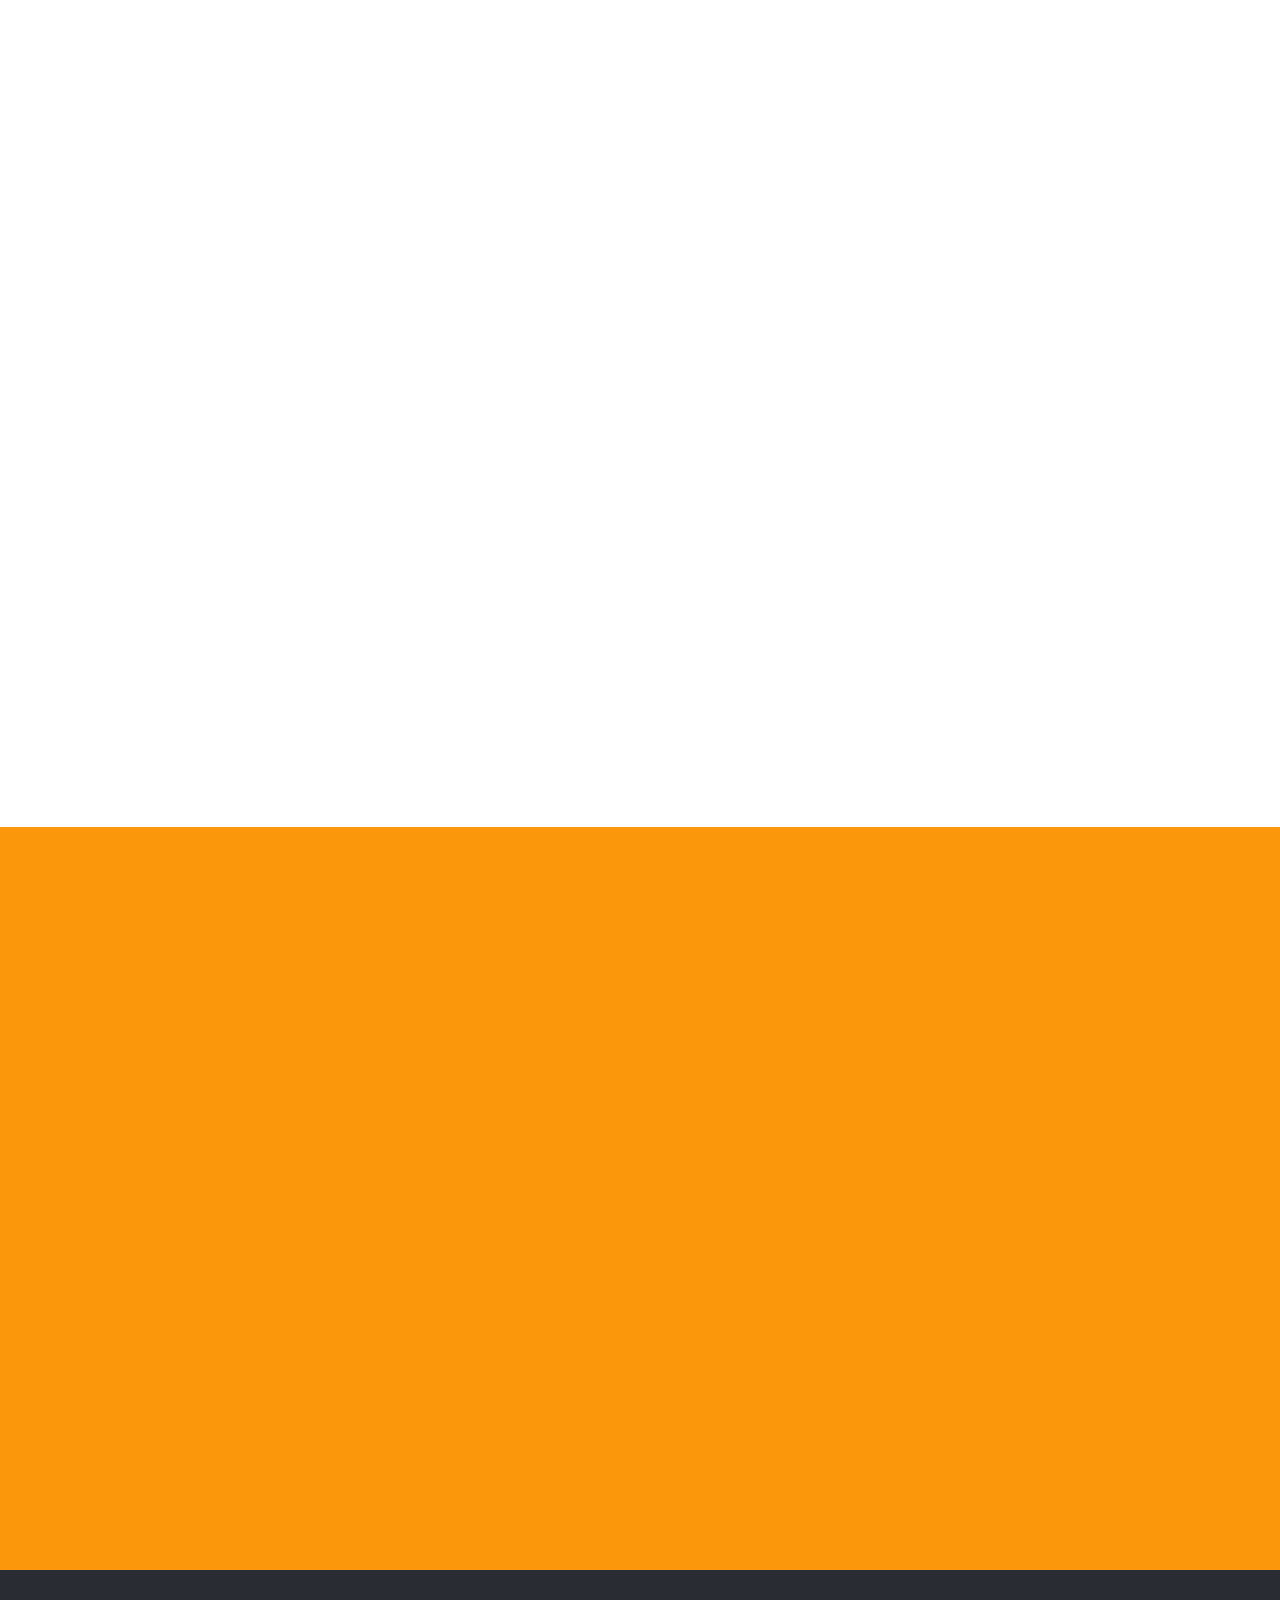
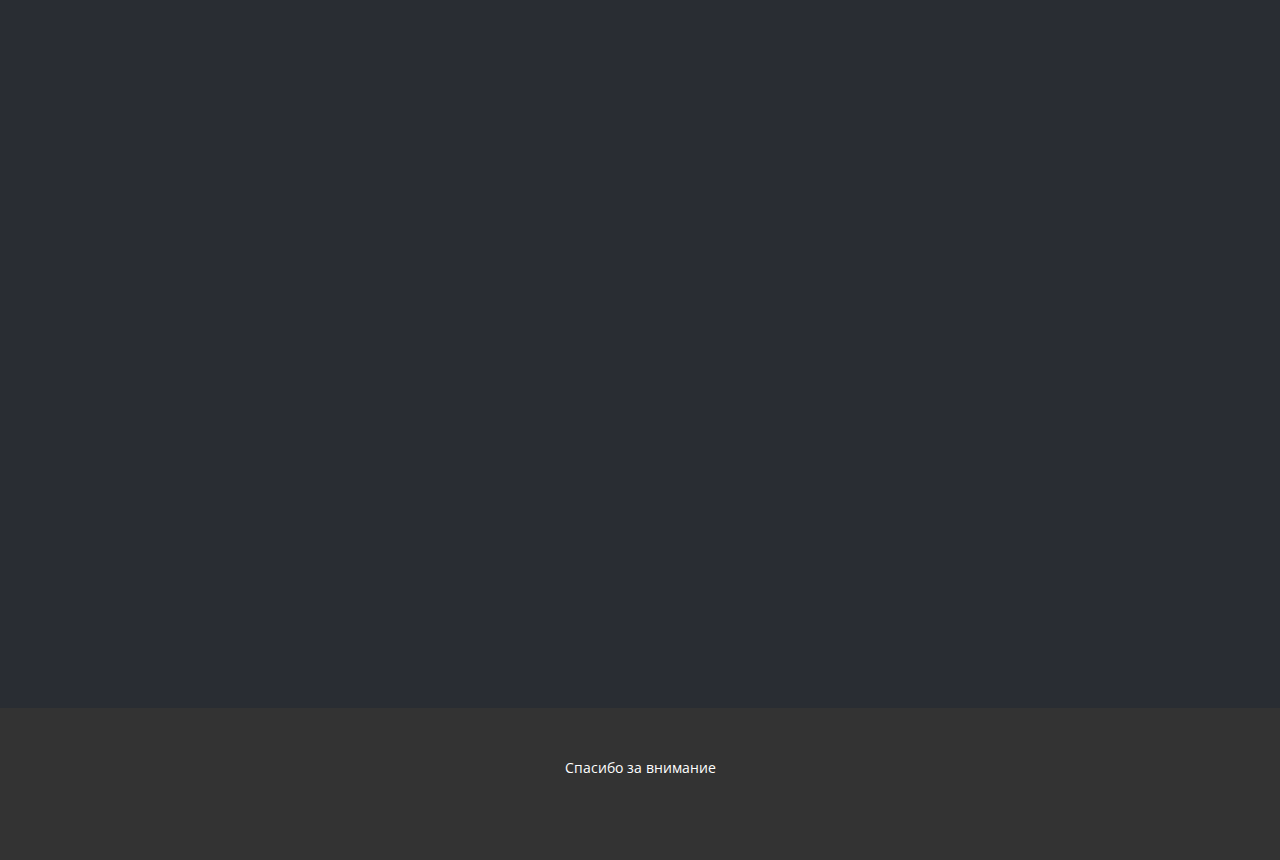
==== commit f552eda8: "Update index.html" ====
--- a/index.html
+++ b/index.html
@@ -28,7 +28,7 @@
     <meta property="og:title" content="О нас">
     <meta property="og:type" content="website">
   <meta data-intl-tel-input-cdn-path="intlTelInput/"></head>
-  <body data-home-page="https://website6237661.nicepage.io/О-нас.html?version=ee44446f-0ba3-8ee1-e7fe-0ee780667600" data-home-page-title="О нас" data-path-to-root="./" data-include-products="false" class="u-body u-xl-mode" data-lang="ru"><header class="u-clearfix u-header u-image u-shading u-header" id="sec-a9b2" data-image-width="1536" data-image-height="1536"><div class="u-clearfix u-sheet u-sheet-1">
+  <body data-home-page="https://website6237661.nicepage.io/О-нас.html?version=076c158e-992c-7af9-69a1-66aae0c44716" data-home-page-title="О нас" data-path-to-root="./" data-include-products="false" class="u-body u-xl-mode" data-lang="ru"><header class="u-clearfix u-header u-image u-shading u-header" id="sec-a9b2" data-image-width="1536" data-image-height="1536"><div class="u-clearfix u-sheet u-sheet-1">
         <nav class="u-menu u-menu-one-level u-offcanvas u-menu-1">
           <div class="menu-collapse" style="font-size: 1rem; letter-spacing: 0px; font-weight: 700;">
             <a class="u-button-style u-custom-border u-custom-border-color u-custom-borders u-custom-left-right-menu-spacing u-custom-text-active-color u-custom-text-color u-custom-text-hover-color u-custom-top-bottom-menu-spacing u-nav-link" href="#">
@@ -55,7 +55,7 @@
           </div>
         </nav>
       </div></header>
-    <section class="u-clearfix u-image u-lightbox u-shading u-section-1" id="sec-0188" data-image-width="1536" data-image-height="1536">
+    <section class="u-clearfix u-image u-lightbox u-shading u-valign-top-lg u-valign-top-md u-valign-top-sm u-valign-top-xs u-section-1" id="sec-0188" data-image-width="1536" data-image-height="1536">
       <div class="u-container-style u-group u-shape-rectangle u-group-1">
         <div class="u-container-layout u-container-layout-1">
           <div class="u-palette-5-light-1 u-radius u-shape u-shape-round u-shape-1"></div>
@@ -65,17 +65,17 @@
 	s2.686-6,6-6s6,2.686,6,6S29.491,24,26.177,24z"></path></svg></span>
         </div>
       </div>
-      <h1 class="u-custom-font u-font-titillium-web u-text u-text-white u-text-1" data-animation-name="customAnimationIn" data-animation-duration="1000">P​aws</h1>
+      <h1 class="u-custom-font u-font-titillium-web u-text u-text-white u-text-1" data-animation-name="customAnimationIn" data-animation-duration="1000">P​aws </h1>
       <h1 class="u-custom-font u-font-titillium-web u-text u-text-white u-text-2" data-animation-name="customAnimationIn" data-animation-duration="1000">Track</h1>
-      <h2 class="u-custom-font u-font-titillium-web u-text u-text-default u-text-white u-text-3" data-animation-name="customAnimationIn" data-animation-duration="1000">Приложение для отслеживания&nbsp;<br>Вашего питомца
+      <h2 class="u-custom-font u-font-titillium-web u-text u-text-default-lg u-text-default-md u-text-default-sm u-text-default-xl u-text-white u-text-3" data-animation-name="customAnimationIn" data-animation-duration="1000">Приложение&nbsp;для отслеживания&nbsp;&nbsp;<br> Вашего питомца
       </h2>
     </section>
-    <section class="u-align-center u-clearfix u-container-align-center u-custom-color-3 u-valign-top u-section-2" id="carousel_4165">
-      <div class="u-container-style u-expanded-width u-grey-25 u-group u-shape-rectangle u-group-1">
+    <section class="u-align-center u-clearfix u-container-align-center u-custom-color-3 u-valign-top-lg u-valign-top-xl u-section-2" id="carousel_4165">
+      <div class="custom-expanded u-container-style u-expanded-width-lg u-expanded-width-md u-expanded-width-xl u-grey-25 u-group u-shape-rectangle u-group-1">
         <div class="u-container-layout u-container-layout-1">
           <h2 class="u-align-center u-custom-font u-font-titillium-web u-text u-text-custom-color-5 u-text-1"> Приложение идет к особому ошейнику </h2>
           <p class="u-align-center u-custom-font u-font-titillium-web u-text u-text-grey-80 u-text-2">В ошейник интегрирован GPS трекер, а также следующие дополнения:</p>
-          <div class="u-align-center u-expanded-width u-list u-list-1">
+          <div class="custom-expanded u-align-center u-expanded-width-lg u-expanded-width-md u-expanded-width-sm u-expanded-width-xl u-list u-list-1">
             <div class="u-repeater u-repeater-1">
               <div class="u-container-style u-hover-feature u-list-item u-radius-25 u-repeater-item u-shape-round u-video-cover u-white u-list-item-1" data-animation-name="customAnimationIn" data-animation-duration="1000">
                 <div class="u-container-layout u-similar-container u-container-layout-2">
@@ -131,7 +131,7 @@
         <div class="u-expanded-width-md u-expanded-width-sm u-expanded-width-xs u-list u-list-1">
           <div class="u-repeater u-repeater-1">
             <div class="u-align-left u-container-style u-list-item u-repeater-item u-shape-rectangle u-list-item-1" data-animation-name="customAnimationIn" data-animation-duration="1250" data-animation-delay="1000">
-              <div class="u-container-layout u-similar-container u-valign-bottom u-container-layout-1">
+              <div class="u-container-layout u-similar-container u-valign-bottom-lg u-valign-bottom-md u-valign-bottom-sm u-valign-bottom-xl u-container-layout-1">
                 <h3 class="u-custom-font u-font-montserrat u-text u-text-default u-text-palette-1-base u-text-1" data-animation-name="customAnimationIn" data-animation-duration="1500" data-animation-delay="500"> Владелец кошек</h3>
                 <div class="u-container-style u-custom-color-3 u-group u-preserve-proportions u-radius u-shape-round u-group-1">
                   <div class="u-container-layout u-valign-middle u-container-layout-2">
@@ -142,7 +142,7 @@
               </div>
             </div>
             <div class="u-align-left u-container-style u-list-item u-repeater-item u-shape-rectangle u-list-item-2" data-animation-name="customAnimationIn" data-animation-duration="1250" data-animation-delay="0">
-              <div class="u-container-layout u-similar-container u-valign-bottom u-container-layout-3">
+              <div class="u-container-layout u-similar-container u-valign-bottom-lg u-valign-bottom-md u-valign-bottom-sm u-valign-bottom-xl u-container-layout-3">
                 <h3 class="u-custom-font u-font-montserrat u-text u-text-default u-text-palette-1-base u-text-3" data-animation-name="customAnimationIn" data-animation-duration="1500" data-animation-delay="500"> Владелец собак</h3>
                 <div class="u-container-style u-custom-color-3 u-group u-preserve-proportions u-radius u-shape-round u-group-2">
                   <div class="u-container-layout u-valign-middle u-container-layout-4">
@@ -153,7 +153,7 @@
               </div>
             </div>
             <div class="u-align-left u-container-style u-list-item u-repeater-item u-shape-rectangle u-list-item-3" data-animation-name="customAnimationIn" data-animation-duration="1250">
-              <div class="u-container-layout u-similar-container u-valign-bottom u-container-layout-5">
+              <div class="u-container-layout u-similar-container u-valign-bottom-lg u-valign-bottom-md u-valign-bottom-sm u-valign-bottom-xl u-container-layout-5">
                 <h3 class="u-custom-font u-font-montserrat u-text u-text-default u-text-palette-1-base u-text-5" data-animation-name="customAnimationIn" data-animation-duration="1500" data-animation-delay="500">Просто беспокоитесь о своем питомце</h3>
                 <div class="u-container-style u-custom-color-3 u-group u-preserve-proportions u-radius u-shape-round u-group-3">
                   <div class="u-container-layout u-valign-middle u-container-layout-6">
@@ -283,7 +283,7 @@
         <p class="u-small-text u-text u-text-variant u-text-1">Спасибо за внимание</p>
       </div></footer>
     <section class="u-backlink u-clearfix u-grey-80">
-      
+     
     </section><span style="height: 64px; width: 64px; margin-left: 0px; margin-right: auto; margin-top: 0px; background-image: none; right: 20px; bottom: 20px; padding: 15px" class="u-back-to-top u-custom-color-3 u-icon u-icon-circle u-opacity u-opacity-85" data-href="#">
         <svg class="u-svg-link" preserveAspectRatio="xMidYMin slice" viewBox="0 0 551.13 551.13"><use xmlns:xlink="http://www.w3.org/1999/xlink" xlink:href="#svg-1d98"></use></svg>
         <svg class="u-svg-content" enable-background="new 0 0 551.13 551.13" viewBox="0 0 551.13 551.13" xmlns="http://www.w3.org/2000/svg" id="svg-1d98"><path d="m275.565 189.451 223.897 223.897h51.668l-275.565-275.565-275.565 275.565h51.668z"></path></svg>
--- a/О-нас.css
+++ b/О-нас.css
@@ -73,7 +73,8 @@
   --animation-custom_in-opacity: 0;
   --animation-custom_in-rotate: 0deg;
   --animation-custom_in-scale: 1;
-  margin: -15px auto 60px calc(((100% - 1140px) / 2)  + 80px);
+  font-size: 3rem;
+  margin: -17px 23px 60px calc(((100% - 1140px) / 2)  + 80px);
 }
 
 @media (max-width: 1199px) {
@@ -83,99 +84,113 @@
   }
 
   .u-section-1 .u-group-1 {
-    margin-right: calc(((100% - 940px) / 2) + 57px);
+    margin-top: 0;
+    margin-right: calc(((100% - 940px) / 2));
     height: auto;
   }
 
   .u-section-1 .u-text-1 {
-    font-size: 3.75rem;
-    opacity: 1;
-    margin-right: 560px;
-    margin-left: 30px;
+    font-size: 6rem;
+    width: auto;
+    margin-top: -519px;
+    margin-right: calc(((100% - 940px) / 2)  + 510px);
+    margin-left: calc(((100% - 940px) / 2)  + -20px);
   }
 
   .u-section-1 .u-text-2 {
-    font-size: 3.75rem;
-    margin-right: calc(((100% - 940px) / 2));
-    margin-left: calc(((100% - 940px) / 2));
+    font-size: 6rem;
+    width: auto;
+    margin-top: -6px;
+    margin-right: calc(((100% - 940px) / 2)  + 20px);
+    margin-left: calc(((100% - 940px) / 2)  + -20px);
   }
 
   .u-section-1 .u-text-3 {
-    margin-left: calc(((100% - 940px) / 2));
+    width: auto;
+    margin-top: 10px;
+    margin-right: auto;
+    margin-left: calc(((100% - 940px) / 2)  + -20px);
   }
 }
 
 @media (max-width: 991px) {
    .u-section-1 {
-    min-height: 442px;
+    min-height: 570px;
   }
 
   .u-section-1 .u-group-1 {
-    margin-right: calc(((100% - 720px) / 2) + 57px);
+    margin-right: calc(((100% - 720px) / 2));
   }
 
   .u-section-1 .u-text-1 {
-    margin-right: 370px;
-    margin-left: 0;
+    margin-right: calc(((100% - 720px) / 2)  + 380px);
+    margin-left: calc(((100% - 720px) / 2));
   }
 
   .u-section-1 .u-text-2 {
+    margin-left: calc(((100% - 720px) / 2));
     margin-right: calc(((100% - 720px) / 2));
-    margin-left: calc(((100% - 720px) / 2));
   }
 
   .u-section-1 .u-text-3 {
+    margin-right: 23px;
     margin-left: calc(((100% - 720px) / 2));
   }
 }
 
 @media (max-width: 767px) {
    .u-section-1 {
-    min-height: 332px;
+    min-height: 407px;
   }
 
   .u-section-1 .u-group-1 {
-    margin-right: calc(((100% - 540px) / 2) + 57px);
+    margin-right: calc(((100% - 540px) / 2));
   }
 
   .u-section-1 .u-text-1 {
     font-size: 3rem;
-    margin-right: 190px;
+    margin-right: calc(((100% - 540px) / 2)  + 200px);
+    margin-left: calc(((100% - 540px) / 2));
   }
 
   .u-section-1 .u-text-2 {
     font-size: 3rem;
-    margin-right: calc(((100% - 540px) / 2));
-    margin-left: calc(((100% - 540px) / 2));
+    margin-left: 50px;
+    margin-right: 50px;
   }
 
   .u-section-1 .u-text-3 {
-    margin-left: calc(((100% - 540px) / 2));
+    font-size: 2.25rem;
+    margin-left: 50px;
+    margin-right: 50px;
   }
 }
 
 @media (max-width: 575px) {
    .u-section-1 {
-    min-height: 209px;
+    min-height: 283px;
   }
 
   .u-section-1 .u-group-1 {
-    margin-right: calc(((100% - 340px) / 2) + 57px);
+    margin-right: calc(((100% - 340px) / 2)  + -37px);
   }
 
   .u-section-1 .u-text-1 {
     font-size: 2.25rem;
-    margin-right: 0;
+    margin-right: calc(((100% - 340px) / 2)  + -83px);
+    margin-left: calc(((100% - 340px) / 2)  + -17px);
   }
 
   .u-section-1 .u-text-2 {
     font-size: 2.25rem;
-    margin-right: calc(((100% - 340px) / 2));
-    margin-left: calc(((100% - 340px) / 2));
+    margin-right: calc(((100% - 340px) / 2)  + 17px);
+    margin-left: calc(((100% - 340px) / 2)  + -17px);
   }
 
   .u-section-1 .u-text-3 {
-    margin-left: calc(((100% - 340px) / 2));
+    font-size: 1.125rem;
+    margin-right: calc(((100% - 340px) / 2)  + -226px);
+    margin-left: calc(((100% - 340px) / 2)  + -17px);
   }
 } .u-section-2 {
   background-image: none;
@@ -367,6 +382,14 @@
 }
 
 @media (max-width: 991px) {
+   .u-section-2 {
+    min-height: 1100px;
+  }
+
+  .u-section-2 .u-group-1 {
+    margin-bottom: 0;
+  }
+
   .u-section-2 .u-container-layout-1 {
     padding-left: 30px;
     padding-right: 30px;
@@ -388,10 +411,13 @@
 }
 
 @media (max-width: 767px) {
+  .u-section-2 .u-group-1 {
+    min-height: 1300px;
+    width: 100%;
+  }
+
   .u-section-2 .u-container-layout-1 {
-    padding-top: 50px;
-    padding-left: 50px;
-    padding-right: 50px;
+    padding: 50px 50px 30px;
   }
 
   .u-section-2 .u-text-2 {
@@ -435,21 +461,104 @@
 }
 
 @media (max-width: 575px) {
+   .u-section-2 {
+    min-height: 1500px;
+  }
+
+  .u-section-2 .u-group-1 {
+    margin-top: -1px;
+    min-height: 1260px;
+  }
+
   .u-section-2 .u-container-layout-1 {
-    padding-left: 30px;
-    padding-right: 30px;
+    padding: 0 20px;
   }
 
   .u-section-2 .u-text-1 {
     font-size: 1.875rem;
+    width: auto;
+    margin-top: 59px;
+    margin-left: 10px;
+    margin-right: 10px;
   }
 
   .u-section-2 .u-text-2 {
-    width: 320px;
+    width: auto;
+    margin-top: 28px;
+    margin-right: 10px;
+    margin-left: 30px;
+  }
+
+  .u-section-2 .u-list-1 {
+    width: 380px;
+    margin: 30px auto -34px;
   }
 
   .u-section-2 .u-repeater-1 {
     min-height: 1047px;
+  }
+
+  .u-section-2 .u-container-layout-2 {
+    padding-top: 14px;
+    padding-bottom: 14px;
+  }
+
+  .u-section-2 .u-group-2 {
+    width: 102px;
+    height: 102px;
+    margin-top: 43px;
+  }
+
+  .u-section-2 .u-icon-1 {
+    height: 103px;
+    width: 103px;
+    margin-top: -103px;
+  }
+
+  .u-section-2 .u-text-3 {
+    margin-top: 35px;
+  }
+
+  .u-section-2 .u-container-layout-4 {
+    padding-top: 14px;
+    padding-bottom: 14px;
+  }
+
+  .u-section-2 .u-group-3 {
+    width: 102px;
+    height: 102px;
+    margin-top: 43px;
+  }
+
+  .u-section-2 .u-icon-2 {
+    height: 103px;
+    width: 103px;
+    margin-top: -103px;
+  }
+
+  .u-section-2 .u-text-5 {
+    margin-top: 35px;
+  }
+
+  .u-section-2 .u-container-layout-6 {
+    padding-top: 14px;
+    padding-bottom: 14px;
+  }
+
+  .u-section-2 .u-group-4 {
+    width: 102px;
+    height: 102px;
+    margin-top: 43px;
+  }
+
+  .u-section-2 .u-icon-3 {
+    height: 103px;
+    width: 103px;
+    margin-top: -103px;
+  }
+
+  .u-section-2 .u-text-7 {
+    margin-top: 35px;
   }
 }
 
@@ -691,23 +800,34 @@
 
 @media (max-width: 991px) {
   .u-section-3 .u-sheet-1 {
-    min-height: 1233px;
+    min-height: 1200px;
   }
 
   .u-section-3 .u-list-1 {
+    margin-top: 276px;
     margin-right: initial;
     margin-left: initial;
     width: auto;
   }
 
   .u-section-3 .u-text-7 {
-    margin-top: 20px;
+    width: auto;
+    margin-top: -1031px;
+    margin-bottom: 60px;
+    margin-left: 0;
   }
 }
 
 @media (max-width: 767px) {
   .u-section-3 .u-sheet-1 {
-    min-height: 1265px;
+    min-height: 1300px;
+  }
+
+  .u-section-3 .u-list-1 {
+    margin-top: 316px;
+    width: auto;
+    margin-right: initial;
+    margin-left: initial;
   }
 
   .u-section-3 .u-container-layout-1 {
@@ -739,55 +859,104 @@
     margin-right: 414px;
     margin-left: 7px;
   }
+
+  .u-section-3 .u-text-7 {
+    margin: -1096px -7px 0 auto;
+  }
 }
 
 @media (max-width: 575px) {
+  .u-section-3 .u-sheet-1 {
+    min-height: 1383px;
+  }
+
+  .u-section-3 .u-list-1 {
+    margin-top: 280px;
+    width: auto;
+    margin-right: initial;
+    margin-left: initial;
+  }
+
+  .u-section-3 .u-repeater-1 {
+    min-height: 1050px;
+  }
+
+  .u-section-3 .u-container-layout-1 {
+    padding-left: 0;
+    padding-right: 0;
+  }
+
   .u-section-3 .u-text-1 {
-    margin-top: 128px;
-    margin-left: 0;
+    width: auto;
+    margin-top: 95px;
+    margin-left: 10px;
   }
 
   .u-section-3 .u-group-1 {
-    margin-top: -13px;
-    margin-right: 220px;
-    margin-left: 0;
+    margin-top: 28px;
+    margin-right: 230px;
+    margin-left: 10px;
   }
 
   .u-section-3 .u-text-2 {
-    margin-top: -64px;
-    margin-left: 0;
+    width: auto;
+    margin-top: -110px;
+    margin-right: 10px;
+    margin-left: 122px;
+  }
+
+  .u-section-3 .u-container-layout-3 {
+    padding-left: 0;
+    padding-right: 0;
   }
 
   .u-section-3 .u-text-3 {
-    margin-top: 20px;
-    margin-left: 0;
+    width: auto;
+    margin-top: 95px;
+    margin-left: 10px;
   }
 
   .u-section-3 .u-group-2 {
-    margin-right: 220px;
-    margin-left: 0;
+    margin-top: 28px;
+    margin-right: 230px;
+    margin-left: 10px;
   }
 
   .u-section-3 .u-text-4 {
-    margin-left: 0;
+    width: auto;
+    margin-top: -110px;
+    margin-right: 10px;
+    margin-left: 122px;
+  }
+
+  .u-section-3 .u-container-layout-5 {
+    padding-left: 0;
+    padding-right: 0;
   }
 
   .u-section-3 .u-text-5 {
-    margin-top: 20px;
-    margin-left: 0;
+    width: auto;
+    margin-top: 95px;
+    margin-left: 10px;
   }
 
   .u-section-3 .u-group-3 {
-    margin-right: 220px;
-    margin-left: 0;
+    margin-top: 28px;
+    margin-right: 230px;
+    margin-left: 10px;
   }
 
   .u-section-3 .u-text-6 {
-    margin-left: 0;
+    width: auto;
+    margin-top: -110px;
+    margin-right: 10px;
+    margin-left: 122px;
   }
 
   .u-section-3 .u-text-7 {
     font-size: 3.75rem;
+    margin-top: -1226px;
+    margin-left: -19px;
   }
 } .u-section-4 {
   background-image: none;
@@ -1208,7 +1377,7 @@
 
 @media (max-width: 575px) {
   .u-section-5 .u-sheet-1 {
-    min-height: 506px;
+    min-height: 1147px;
   }
 
   .u-section-5 .u-layout-cell-1 {
@@ -1243,4 +1412,4 @@
 
 .u-container-layout.hover > .u-section-5 .u-image-1 {
   transform: scale(1.1) translateX(0px) translateY(0px) !important;
-}+}
